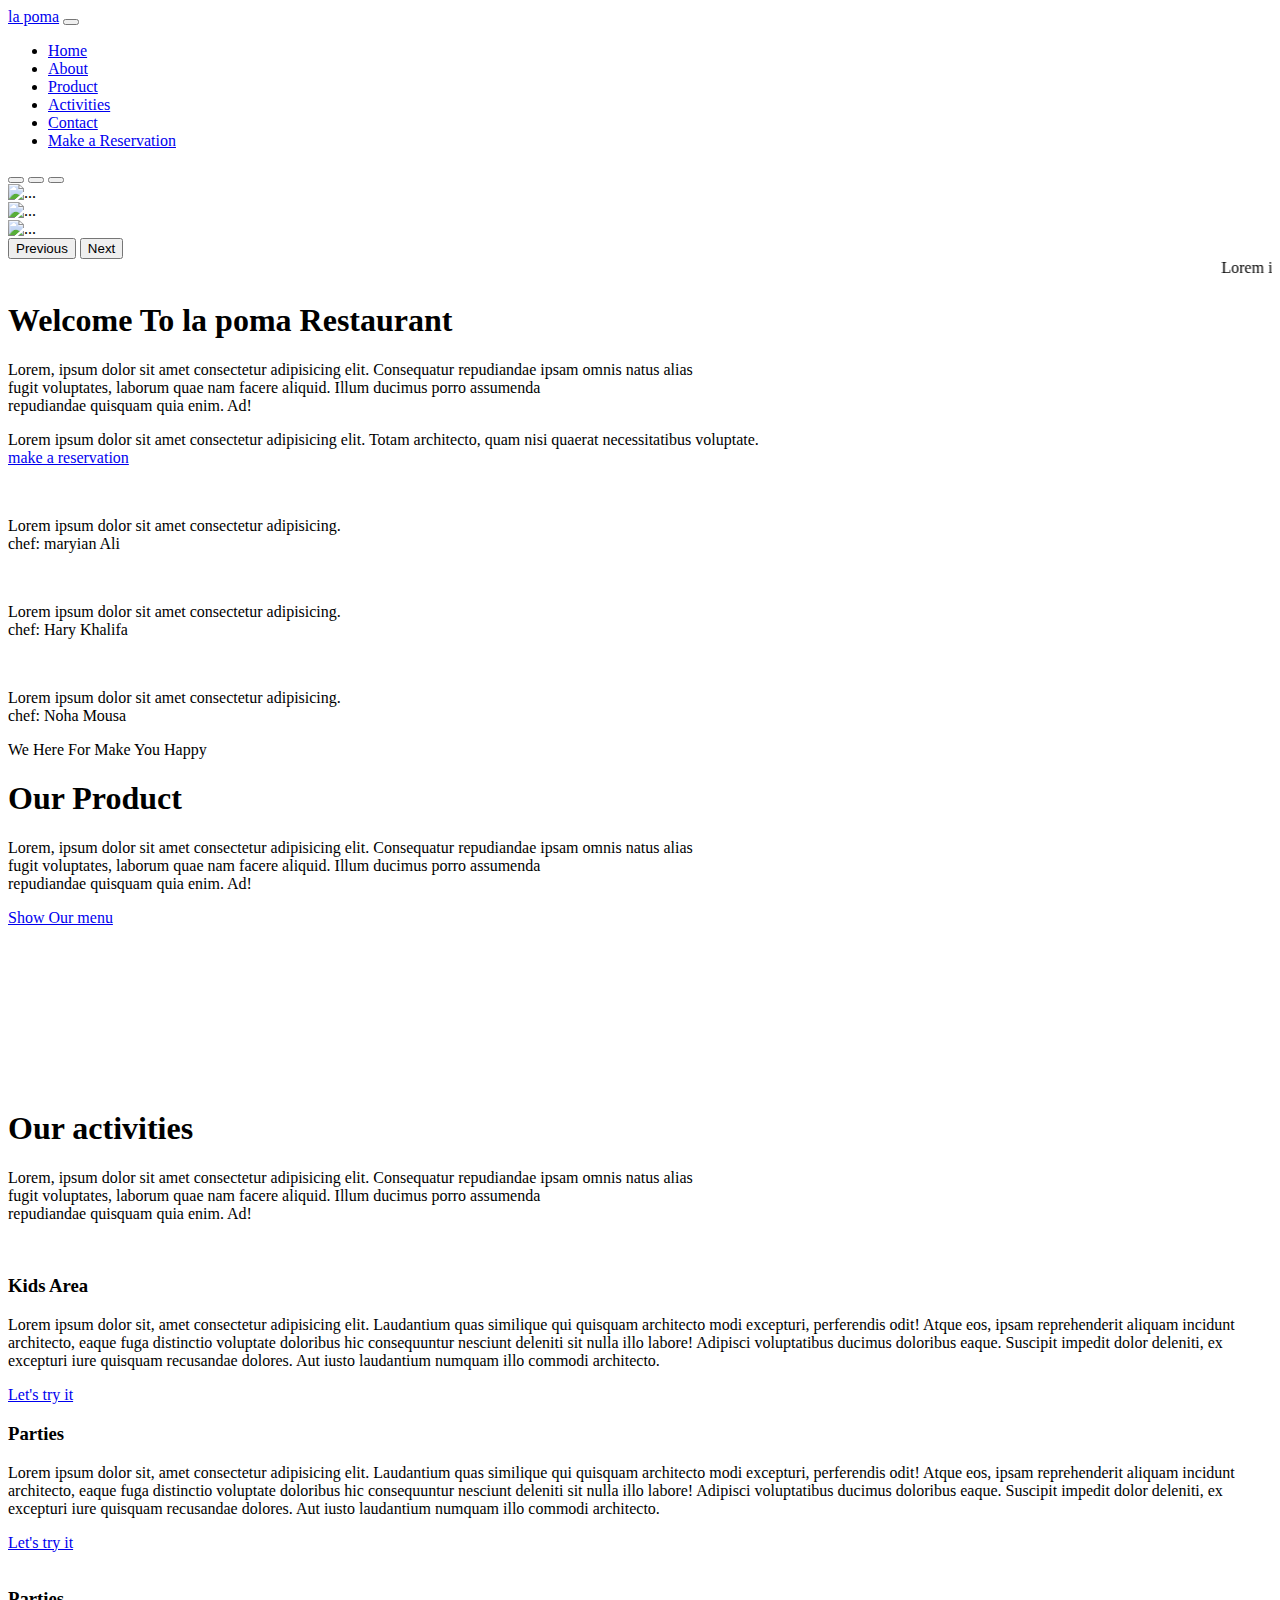
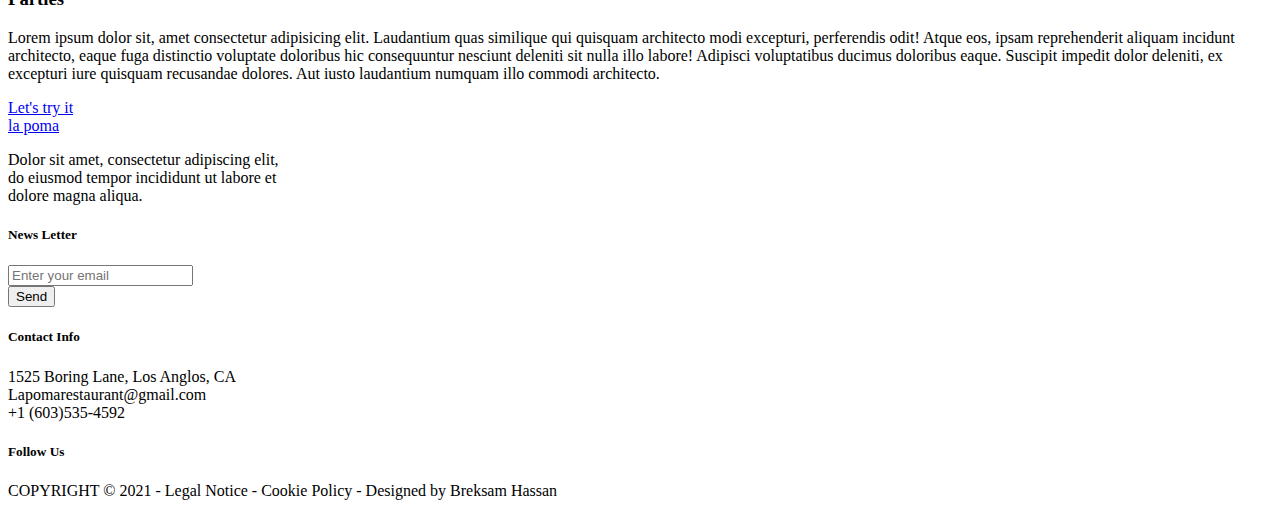
==== index.html @ 3e14a7bb "Add files via upload" ====
<!DOCTYPE html>
<html lang="en">
<head>
    <meta charset="UTF-8">
    <meta http-equiv="refresh" content="1th30">
    <meta http-equiv="X-UA-Compatible" content="IE=edge">
    <meta name="viewport" content="width=device-width, initial-scale=1.0">
    <link rel="stylesheet" href="css/bootstrap.min.css">
    <link rel="stylesheet" href="css/all.min.css">
    <link rel="stylesheet" href="css/animate.css">
    <link rel="stylesheet" href="css/style.css">
    <link rel="stylesheet" href="css/media.css">
    <title>Restaurant La Poma</title>
    <link rel="icon" type="image/x-icon" href="img/la poma.png">
</head>
<body>  
    <!-- start navbar -->
    <nav class="navbar navbar-expand-lg navbar-light bg-light">
        <div class="container">
        <!-- Brand and toggle get grouped for better mobile display -->
            <a class="navbar-brand" href="index.html">la poma</a>
            <button class="navbar-toggler" type="button" data-bs-toggle="collapse" data-bs-target="#navbarToggleExternalContent" aria-controls="navbarToggleExternalContent" aria-expanded="false" aria-label="Toggle navigation">
            <span class="navbar-toggler-icon"></span>
            </button>
             <!-- Collect the nav links, forms, and other content for toggling -->
            <div class="collapse navbar-collapse justify-content-end" id="navbarToggleExternalContent">
                <ul class="nav">
                    <li class="nav-item"><a class="nav-link active" aria-current="page" href="index.html">Home</a></li>
                    <li class="nav-item"><a class="nav-link" href="#about">About</a></li>
                    <li class="nav-item"><a class="nav-link" href="#product">Product</a></li>
                    <li class="nav-item"><a class="nav-link" href="#activities">Activities</a></li>
                    <li class="nav-item"><a class="nav-link" href="#contact">Contact</a></li>
                    <li><a class="btn" href="form.html">Make a Reservation</a></li>
                </ul>
            </div> <!-- /.navbar-collapse -->
        </div><!-- /.container -->
    </nav>
    <!-- end navbar  -->

    <!-- start Carousel -->
    <section id="carouselExampleIndicators" class="carousel slide" data-bs-ride="carousel">
        <div class="carousel-indicators">
          <button type="button" data-bs-target="#carouselExampleIndicators" data-bs-slide-to="0" class="active" aria-current="true" aria-label="Slide 1"></button>
          <button type="button" data-bs-target="#carouselExampleIndicators" data-bs-slide-to="1" aria-label="Slide 2"></button>
          <button type="button" data-bs-target="#carouselExampleIndicators" data-bs-slide-to="2" aria-label="Slide 3"></button>
        </div>
        <div class="carousel-inner">
          <div class="carousel-item active">
            <img src="img/res1.jpg" class="d-block w-100" alt="...">
          </div>
          <div class="carousel-item">
            <img src="img/pexels-vedanti-239975.jpg" class="d-block w-100" alt="...">
          </div>
          <div class="carousel-item">
            <img src="img/res3.jpg" class="d-block w-100" alt="...">
          </div>
        </div>
        <button class="carousel-control-prev" type="button" data-bs-target="#carouselExampleIndicators" data-bs-slide="prev">
          <span class="carousel-control-prev-icon" aria-hidden="true"></span>
          <span class="visually-hidden">Previous</span>
        </button>
        <button class="carousel-control-next" type="button" data-bs-target="#carouselExampleIndicators" data-bs-slide="next">
          <span class="carousel-control-next-icon" aria-hidden="true"></span>
          <span class="visually-hidden">Next</span>
        </button>
    </section>
    <!-- end Carousel -->

    <!-- start section news -->
    <section id="news">
        <div class="container">
            <div class="news-content wow  bounceInLeft">
                <marquee onmouseover="this.stop();" onmouseout="this.start();">Lorem ipsum dolor sit amet consectetur adipisicing elit. Earum reiciendis, maxime labore, eligendi numquam, sed voluptatibus quaerat sint error at veritatis dignissimos possimus! Quia iusto ipsa asperiores vero, vel eligendi.</marquee> 
            </div>
        </div>
    </section>
    <!-- end section news -->

    <!-- start about section -->
    <section id="about" class="equal">
        <div class="container">
            <div class="narrow text-center">
                <h1>Welcome To la poma Restaurant</h1>
                <p class="lead">Lorem, ipsum dolor sit amet consectetur adipisicing elit. Consequatur repudiandae ipsam omnis natus alias <br> fugit voluptates, laborum quae nam facere aliquid. Illum ducimus porro assumenda <br> repudiandae quisquam quia enim. Ad!</p>
            </div>
            <div class="row">
                <div class="col-lg-6 img wow bounceInLeft">
                    <p class="text-center">Lorem ipsum dolor sit amet consectetur adipisicing elit. Totam architecto, quam nisi quaerat necessitatibus voluptate. <br>
                    <a class="btn btn-dark" href="form.html">make a reservation</a></p>
                </div>
                <div class="col-lg-6">
                    <div class="row">
                    <div class="col-lg-6 wow fadeIn" data-wow-delay=".5s">
                        <img src="img/chef1.jpg" alt="">
                    </div>
                    <div class="col-lg-6  wow bounceInRight" data-wow-delay=".7s">
                        <p>Lorem ipsum dolor sit amet consectetur adipisicing.<br><span>chef: maryian Ali</span></p>
                    </div>
                    <div class="clearfix"></div>
                    <div class="col-lg-6 wow fadeIn" data-wow-delay=".7s">
                        <img src="img/chef2.jpg" alt="">
                    </div>
                    <div class="col-lg-6  wow bounceInRight" data-wow-delay="1s">
                        <p>Lorem ipsum dolor sit amet consectetur adipisicing.<br><span>chef: Hary Khalifa</span></p>
                    </div>
                    <div class="clearfix"></div>
                    <div class="col-lg-6 wow fadeIn" data-wow-delay="1s">
                        <img src="img/chef3.jpg" alt="">
                    </div>
                    <div class="col-lg-6  wow bounceInRight" data-wow-delay="1.2s">
                        <p>Lorem ipsum dolor sit amet consectetur adipisicing.<br><span>chef: Noha Mousa</span></p>
                    </div>
                </div>
            </div>
        </div>
            </div>
    </section>
    <!-- end about section -->

    <!-- Start note section -->         
    <section id="note">
        <div class="container">
            <p>We Here For Make You Happy</p>
        </div>
    </section>
    <!-- end note section -->         

    <!-- start product section -->
    <section id="product" class="equal">
        <div class="container">
            <div class="narrow text-center ">
                <h1>Our Product</h1>
                <p class="lead">Lorem, ipsum dolor sit amet consectetur adipisicing elit. Consequatur repudiandae ipsam omnis natus alias <br> fugit voluptates, laborum quae nam facere aliquid. Illum ducimus porro assumenda <br> repudiandae quisquam quia enim. Ad!</p>
                <a href="menu.html" class="btn">Show Our menu</a>
            </div>
            <div class="row wow slideInLeft">
                <div class="col-lg-4 col-md-4 col-xs-12">
                    <a href="menu.html#first">
                        <img onclick="" src="img/main.jpg" alt="" title="Main Dishes">
                    </a>
                </div>
                <div class="col-lg-4 col-md-4 col-xs-12">
                    <a href="menu.html#second">
                        <img src="img/steakk.jpg" alt="" title="Steak">  
                    </a>
                  </div>
                  <div class="col-lg-4 col-md-4 col-xs-12">
                    <a href="menu.html#third">
                        <img src="img/sea food.jpg" alt="" title="Sea Food">  
                    </a>
                  </div>
            </div>
            <div class="row wow slideInRight">
                <div class="col-lg-4 col-md-4 col-xs-12">
                    <a href="menu.html#fourth">
                        <img src="img/pizza.jpg" alt="" title="Pizza">  
                    </a>
                </div>
                <div class="col-lg-4 col-md-4 col-xs-12">
                    <a href="menu.html#fivth">
                        <img src="img/burger.jpg" alt="" title="Sandwiches">  
                    </a>
                  </div>
                  <div class="col-lg-4 col-md-4 col-xs-12">
                    <a href="menu.html#sixth">
                        <img src="img/salad.jpg" alt="" title="Fresh Salads">  
                    </a>
                  </div>
            </div>
            <div class="row wow slideInLeft">
                <div class="col-lg-4 col-md-4 col-xs-12">
                    <a href="menu.html#seventh">
                        <img src="img/sweet.jpg" alt="" title="Desserts">      
                    </a>
                </div>
                <div class="col-lg-4 col-md-4 col-xs-12">
                    <a href="menu.html#eighth">
                        <img src="img/coffee.jpg" alt="" title="Hot Drinks">  
                    </a>
                  </div>
                  <div class="col-lg-4 col-md-4 col-xs-12">
                      <a href="menu.html#ninth">
                         <img src="img/juice.jpg" alt="" title="Cold Drinks">  
                      </a>
                  </div>
            </div>
        </div>
    </section>
    <!-- end product section -->

    <!-- start activities section -->
    <section id="activities" class="equal">
        <div class="container">
            <div class="narrow text-center">
                <h1>Our activities</h1>
                <p class="lead">Lorem, ipsum dolor sit amet consectetur adipisicing elit. Consequatur repudiandae ipsam omnis natus alias <br> fugit voluptates, laborum quae nam facere aliquid. Illum ducimus porro assumenda <br> repudiandae quisquam quia enim. Ad!</p>
            </div>

            <div class="row">
                <div class="col-lg-6">
                    <img src="img/kids.jpg" alt="">
                </div>
                <div class="col-lg-6">
                    <h3>Kids Area</h3>
                    <p>Lorem ipsum dolor sit, amet consectetur adipisicing elit. Laudantium quas similique qui quisquam architecto modi excepturi, perferendis odit! Atque eos, ipsam reprehenderit aliquam incidunt architecto, eaque fuga distinctio voluptate doloribus hic consequuntur nesciunt deleniti sit nulla illo labore! Adipisci voluptatibus ducimus doloribus eaque. Suscipit impedit dolor deleniti, ex excepturi iure quisquam recusandae dolores. Aut iusto laudantium numquam illo commodi architecto.</p>
                    <a href="form.html" class="btn">Let's try it</a>
                </div>
            </div>

            <div class="row">
                <div class="col-lg-6 d-none d-lg-block">
                    <h3>Parties</h3>
                    <p>Lorem ipsum dolor sit, amet consectetur adipisicing elit. Laudantium quas similique qui quisquam architecto modi excepturi, perferendis odit! Atque eos, ipsam reprehenderit aliquam incidunt architecto, eaque fuga distinctio voluptate doloribus hic consequuntur nesciunt deleniti sit nulla illo labore! Adipisci voluptatibus ducimus doloribus eaque. Suscipit impedit dolor deleniti, ex excepturi iure quisquam recusandae dolores. Aut iusto laudantium numquam illo commodi architecto.</p>
                    <a href="form.html" class="btn">Let's try it</a>
                </div>
                <div class="col-lg-6">
                    <img src="img/party.jpg" alt="">
                </div>
                <div class="col-lg-6 d-lg-none d-block">
                    <h3>Parties</h3>
                    <p>Lorem ipsum dolor sit, amet consectetur adipisicing elit. Laudantium quas similique qui quisquam architecto modi excepturi, perferendis odit! Atque eos, ipsam reprehenderit aliquam incidunt architecto, eaque fuga distinctio voluptate doloribus hic consequuntur nesciunt deleniti sit nulla illo labore! Adipisci voluptatibus ducimus doloribus eaque. Suscipit impedit dolor deleniti, ex excepturi iure quisquam recusandae dolores. Aut iusto laudantium numquam illo commodi architecto.</p>
                    <a href="form.html" class="btn">Let's try it</a>
                </div>
            </div>
        </div>
    </section>
    <!-- end activities section  -->

    <!-- start footer section -->
    <footer id="contact">
        <div class="container">
            <div class="row">
                <div class="col-lg-4">
                <a class="navbar-brand sm" href="#carouselExampleIndicators">la poma</a>
                <p>Dolor sit amet, consectetur adipiscing elit,
                <br>do eiusmod tempor incididunt ut labore et 
                <br> dolore magna aliqua.</p>
                </div>

                <div class="col-lg-4 text-center">
                    <h5>News Letter</h4>
                    <input type="text" class="text" placeholder="Enter your email"> <br>
                    <input type="submit" class="btn submit" value="Send">
                </div>

                <div class="col-lg-4">
                    <h5>Contact Info</h5>
                        <i class="fas fa-map-marked-alt"></i><span> 1525 Boring Lane, Los Anglos, CA</span><br>
                        <i class="fas fa-envelope"></i><span> Lapomarestaurant@gmail.com</span><br>
                        <i class="fas fa-phone"></i><span> +1 (603)535-4592</span>
                        <div class="social">
                            <h5>Follow Us</h5>
                            <a href=""><i class="fab fa-facebook-square fa-2x"></i></a>
                            <a href=""><i class="fab fa-twitter-square fa-2x"></i></a>
                            <a href=""><i class="fab fa-instagram-square fa-2x"></i></a>
                            </div>
                </div>
            </div>
        </div>
        <div class="bg">
            <p>COPYRIGHT &copy; 2021 - Legal Notice - Cookie Policy - Designed by Breksam Hassan</p>
        </div>
    </footer>
    <!-- end footer  -->

    <!-- start scroll top  -->
    <div id="scroll-top">
        <i class="fas fa-arrow-up fa-2x"></i>
    </div>
    <!-- end scroll top -->

    <script src="js/jquery-3.5.1.min.js"></script>
    <script src="js/bootstrap.min.js"></script>
    <script src="js/wow.min.js"></script>
    <script>  
        new WOW().init();  
    </script>  
    <script src="js/all.min.js"></script>
    <script src="js/scripr.js"></script>
</body>
</html>
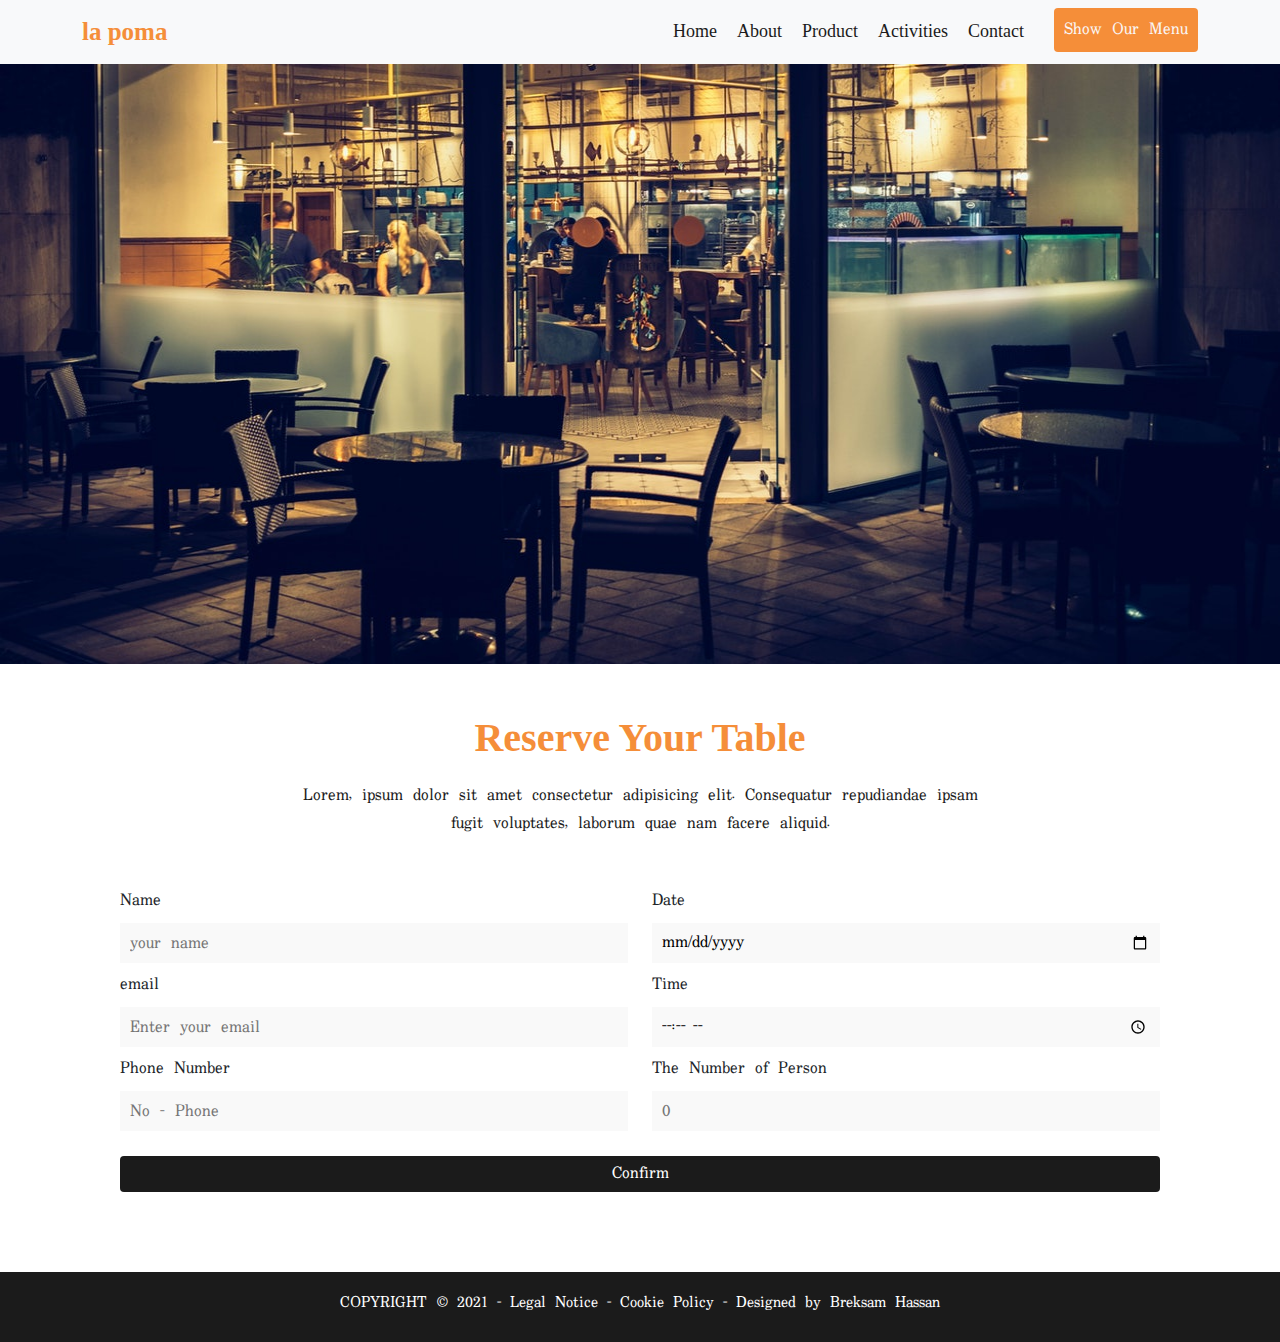
==== commit baf44121: "Update index.html" ====
--- a/index.html
+++ b/index.html
@@ -1,21 +1,22 @@
 <!DOCTYPE html>
 <html lang="en">
 <head>
-    <meta charset="UTF-8">
-    <meta http-equiv="refresh" content="1th30">
-    <meta http-equiv="X-UA-Compatible" content="IE=edge">
+   <meta charset="UTF-8">
+   <meta name="description" content="Best Restaurant">
+   <meta name="keywords" content="La Poma, Restaurant, food, drinks">
+   <meta name="author" content="Breksam Elsokkary">
     <meta name="viewport" content="width=device-width, initial-scale=1.0">
     <link rel="stylesheet" href="css/bootstrap.min.css">
     <link rel="stylesheet" href="css/all.min.css">
     <link rel="stylesheet" href="css/animate.css">
     <link rel="stylesheet" href="css/style.css">
     <link rel="stylesheet" href="css/media.css">
-    <title>Restaurant La Poma</title>
+    <title>Reservation</title>
     <link rel="icon" type="image/x-icon" href="img/la poma.png">
 </head>
-<body>  
-    <!-- start navbar -->
-    <nav class="navbar navbar-expand-lg navbar-light bg-light">
+<body>
+     <!-- start navbar -->
+     <nav class="navbar navbar-expand-lg navbar-light bg-light">
         <div class="container">
         <!-- Brand and toggle get grouped for better mobile display -->
             <a class="navbar-brand" href="index.html">la poma</a>
@@ -26,11 +27,11 @@
             <div class="collapse navbar-collapse justify-content-end" id="navbarToggleExternalContent">
                 <ul class="nav">
                     <li class="nav-item"><a class="nav-link active" aria-current="page" href="index.html">Home</a></li>
-                    <li class="nav-item"><a class="nav-link" href="#about">About</a></li>
-                    <li class="nav-item"><a class="nav-link" href="#product">Product</a></li>
-                    <li class="nav-item"><a class="nav-link" href="#activities">Activities</a></li>
-                    <li class="nav-item"><a class="nav-link" href="#contact">Contact</a></li>
-                    <li><a class="btn" href="form.html">Make a Reservation</a></li>
+                    <li class="nav-item"><a class="nav-link" href="index.html#about">About</a></li>
+                    <li class="nav-item"><a class="nav-link" href="index.html#product">Product</a></li>
+                    <li class="nav-item"><a class="nav-link" href="index.html#activities">Activities</a></li>
+                    <li class="nav-item"><a class="nav-link" href="index.html#contact">Contact</a></li>
+                    <li><a class="btn" href="menu.html">Show Our Menu</a></li>
                 </ul>
             </div> <!-- /.navbar-collapse -->
         </div><!-- /.container -->
@@ -39,235 +40,70 @@
 
     <!-- start Carousel -->
     <section id="carouselExampleIndicators" class="carousel slide" data-bs-ride="carousel">
-        <div class="carousel-indicators">
-          <button type="button" data-bs-target="#carouselExampleIndicators" data-bs-slide-to="0" class="active" aria-current="true" aria-label="Slide 1"></button>
-          <button type="button" data-bs-target="#carouselExampleIndicators" data-bs-slide-to="1" aria-label="Slide 2"></button>
-          <button type="button" data-bs-target="#carouselExampleIndicators" data-bs-slide-to="2" aria-label="Slide 3"></button>
-        </div>
+       
         <div class="carousel-inner">
           <div class="carousel-item active">
-            <img src="img/res1.jpg" class="d-block w-100" alt="...">
-          </div>
-          <div class="carousel-item">
-            <img src="img/pexels-vedanti-239975.jpg" class="d-block w-100" alt="...">
-          </div>
-          <div class="carousel-item">
-            <img src="img/res3.jpg" class="d-block w-100" alt="...">
+            <img src="img/pexels-igor-starkov-1237073.jpg" class="d-block w-100" alt="...">
           </div>
         </div>
-        <button class="carousel-control-prev" type="button" data-bs-target="#carouselExampleIndicators" data-bs-slide="prev">
-          <span class="carousel-control-prev-icon" aria-hidden="true"></span>
-          <span class="visually-hidden">Previous</span>
-        </button>
-        <button class="carousel-control-next" type="button" data-bs-target="#carouselExampleIndicators" data-bs-slide="next">
-          <span class="carousel-control-next-icon" aria-hidden="true"></span>
-          <span class="visually-hidden">Next</span>
-        </button>
+       
     </section>
     <!-- end Carousel -->
 
-    <!-- start section news -->
-    <section id="news">
+    <!-- start form reservation -->
+    <section id="reservation" class="equal">
         <div class="container">
-            <div class="news-content wow  bounceInLeft">
-                <marquee onmouseover="this.stop();" onmouseout="this.start();">Lorem ipsum dolor sit amet consectetur adipisicing elit. Earum reiciendis, maxime labore, eligendi numquam, sed voluptatibus quaerat sint error at veritatis dignissimos possimus! Quia iusto ipsa asperiores vero, vel eligendi.</marquee> 
+            <div class="narrow text-center">
+                <h1>Reserve Your Table</h1>
+                <p class="lead">Lorem, ipsum dolor sit amet consectetur adipisicing elit. Consequatur repudiandae ipsam<br> fugit voluptates, laborum quae nam facere aliquid.</p>
             </div>
+                <form action="">
+                    <div class="row">
+                <div class="col-lg-6 col-lg-6">
+                    <div>
+                        <label>Name</label>
+                        <input type="text" placeholder="your name">
+                    </div>
+                    <div>
+                        <label>email</label>
+                        <input type="email" placeholder="Enter your email">
+                    </div>
+                    <div>
+                        <label>Phone Number</label>
+                        <input type="text" placeholder="No - Phone">
+                    </div>
+                </div>
+                <div class="col-lg-6">
+                    <div>
+                        <label>Date</label>         
+                        <input type="date">
+                    </div>
+                    <div>
+                        <label>Time</label>         
+                        <input type="time">
+                    </div>
+                    <div>
+                        <label>The Number of Person</label>
+                        <input type="number" placeholder="0">   
+                    </div>
+                </div></div>
+                <div class="row">
+                    <div>
+                        <a class="btn" href="">Confirm</a>
+                     </div>
+                </div>
+            </form>
         </div>
     </section>
-    <!-- end section news -->
+    <!-- end form reservation -->
 
-    <!-- start about section -->
-    <section id="about" class="equal">
-        <div class="container">
-            <div class="narrow text-center">
-                <h1>Welcome To la poma Restaurant</h1>
-                <p class="lead">Lorem, ipsum dolor sit amet consectetur adipisicing elit. Consequatur repudiandae ipsam omnis natus alias <br> fugit voluptates, laborum quae nam facere aliquid. Illum ducimus porro assumenda <br> repudiandae quisquam quia enim. Ad!</p>
-            </div>
-            <div class="row">
-                <div class="col-lg-6 img wow bounceInLeft">
-                    <p class="text-center">Lorem ipsum dolor sit amet consectetur adipisicing elit. Totam architecto, quam nisi quaerat necessitatibus voluptate. <br>
-                    <a class="btn btn-dark" href="form.html">make a reservation</a></p>
-                </div>
-                <div class="col-lg-6">
-                    <div class="row">
-                    <div class="col-lg-6 wow fadeIn" data-wow-delay=".5s">
-                        <img src="img/chef1.jpg" alt="">
-                    </div>
-                    <div class="col-lg-6  wow bounceInRight" data-wow-delay=".7s">
-                        <p>Lorem ipsum dolor sit amet consectetur adipisicing.<br><span>chef: maryian Ali</span></p>
-                    </div>
-                    <div class="clearfix"></div>
-                    <div class="col-lg-6 wow fadeIn" data-wow-delay=".7s">
-                        <img src="img/chef2.jpg" alt="">
-                    </div>
-                    <div class="col-lg-6  wow bounceInRight" data-wow-delay="1s">
-                        <p>Lorem ipsum dolor sit amet consectetur adipisicing.<br><span>chef: Hary Khalifa</span></p>
-                    </div>
-                    <div class="clearfix"></div>
-                    <div class="col-lg-6 wow fadeIn" data-wow-delay="1s">
-                        <img src="img/chef3.jpg" alt="">
-                    </div>
-                    <div class="col-lg-6  wow bounceInRight" data-wow-delay="1.2s">
-                        <p>Lorem ipsum dolor sit amet consectetur adipisicing.<br><span>chef: Noha Mousa</span></p>
-                    </div>
-                </div>
-            </div>
-        </div>
-            </div>
-    </section>
-    <!-- end about section -->
-
-    <!-- Start note section -->         
-    <section id="note">
-        <div class="container">
-            <p>We Here For Make You Happy</p>
-        </div>
-    </section>
-    <!-- end note section -->         
-
-    <!-- start product section -->
-    <section id="product" class="equal">
-        <div class="container">
-            <div class="narrow text-center ">
-                <h1>Our Product</h1>
-                <p class="lead">Lorem, ipsum dolor sit amet consectetur adipisicing elit. Consequatur repudiandae ipsam omnis natus alias <br> fugit voluptates, laborum quae nam facere aliquid. Illum ducimus porro assumenda <br> repudiandae quisquam quia enim. Ad!</p>
-                <a href="menu.html" class="btn">Show Our menu</a>
-            </div>
-            <div class="row wow slideInLeft">
-                <div class="col-lg-4 col-md-4 col-xs-12">
-                    <a href="menu.html#first">
-                        <img onclick="" src="img/main.jpg" alt="" title="Main Dishes">
-                    </a>
-                </div>
-                <div class="col-lg-4 col-md-4 col-xs-12">
-                    <a href="menu.html#second">
-                        <img src="img/steakk.jpg" alt="" title="Steak">  
-                    </a>
-                  </div>
-                  <div class="col-lg-4 col-md-4 col-xs-12">
-                    <a href="menu.html#third">
-                        <img src="img/sea food.jpg" alt="" title="Sea Food">  
-                    </a>
-                  </div>
-            </div>
-            <div class="row wow slideInRight">
-                <div class="col-lg-4 col-md-4 col-xs-12">
-                    <a href="menu.html#fourth">
-                        <img src="img/pizza.jpg" alt="" title="Pizza">  
-                    </a>
-                </div>
-                <div class="col-lg-4 col-md-4 col-xs-12">
-                    <a href="menu.html#fivth">
-                        <img src="img/burger.jpg" alt="" title="Sandwiches">  
-                    </a>
-                  </div>
-                  <div class="col-lg-4 col-md-4 col-xs-12">
-                    <a href="menu.html#sixth">
-                        <img src="img/salad.jpg" alt="" title="Fresh Salads">  
-                    </a>
-                  </div>
-            </div>
-            <div class="row wow slideInLeft">
-                <div class="col-lg-4 col-md-4 col-xs-12">
-                    <a href="menu.html#seventh">
-                        <img src="img/sweet.jpg" alt="" title="Desserts">      
-                    </a>
-                </div>
-                <div class="col-lg-4 col-md-4 col-xs-12">
-                    <a href="menu.html#eighth">
-                        <img src="img/coffee.jpg" alt="" title="Hot Drinks">  
-                    </a>
-                  </div>
-                  <div class="col-lg-4 col-md-4 col-xs-12">
-                      <a href="menu.html#ninth">
-                         <img src="img/juice.jpg" alt="" title="Cold Drinks">  
-                      </a>
-                  </div>
-            </div>
-        </div>
-    </section>
-    <!-- end product section -->
-
-    <!-- start activities section -->
-    <section id="activities" class="equal">
-        <div class="container">
-            <div class="narrow text-center">
-                <h1>Our activities</h1>
-                <p class="lead">Lorem, ipsum dolor sit amet consectetur adipisicing elit. Consequatur repudiandae ipsam omnis natus alias <br> fugit voluptates, laborum quae nam facere aliquid. Illum ducimus porro assumenda <br> repudiandae quisquam quia enim. Ad!</p>
-            </div>
-
-            <div class="row">
-                <div class="col-lg-6">
-                    <img src="img/kids.jpg" alt="">
-                </div>
-                <div class="col-lg-6">
-                    <h3>Kids Area</h3>
-                    <p>Lorem ipsum dolor sit, amet consectetur adipisicing elit. Laudantium quas similique qui quisquam architecto modi excepturi, perferendis odit! Atque eos, ipsam reprehenderit aliquam incidunt architecto, eaque fuga distinctio voluptate doloribus hic consequuntur nesciunt deleniti sit nulla illo labore! Adipisci voluptatibus ducimus doloribus eaque. Suscipit impedit dolor deleniti, ex excepturi iure quisquam recusandae dolores. Aut iusto laudantium numquam illo commodi architecto.</p>
-                    <a href="form.html" class="btn">Let's try it</a>
-                </div>
-            </div>
-
-            <div class="row">
-                <div class="col-lg-6 d-none d-lg-block">
-                    <h3>Parties</h3>
-                    <p>Lorem ipsum dolor sit, amet consectetur adipisicing elit. Laudantium quas similique qui quisquam architecto modi excepturi, perferendis odit! Atque eos, ipsam reprehenderit aliquam incidunt architecto, eaque fuga distinctio voluptate doloribus hic consequuntur nesciunt deleniti sit nulla illo labore! Adipisci voluptatibus ducimus doloribus eaque. Suscipit impedit dolor deleniti, ex excepturi iure quisquam recusandae dolores. Aut iusto laudantium numquam illo commodi architecto.</p>
-                    <a href="form.html" class="btn">Let's try it</a>
-                </div>
-                <div class="col-lg-6">
-                    <img src="img/party.jpg" alt="">
-                </div>
-                <div class="col-lg-6 d-lg-none d-block">
-                    <h3>Parties</h3>
-                    <p>Lorem ipsum dolor sit, amet consectetur adipisicing elit. Laudantium quas similique qui quisquam architecto modi excepturi, perferendis odit! Atque eos, ipsam reprehenderit aliquam incidunt architecto, eaque fuga distinctio voluptate doloribus hic consequuntur nesciunt deleniti sit nulla illo labore! Adipisci voluptatibus ducimus doloribus eaque. Suscipit impedit dolor deleniti, ex excepturi iure quisquam recusandae dolores. Aut iusto laudantium numquam illo commodi architecto.</p>
-                    <a href="form.html" class="btn">Let's try it</a>
-                </div>
-            </div>
-        </div>
-    </section>
-    <!-- end activities section  -->
-
-    <!-- start footer section -->
-    <footer id="contact">
-        <div class="container">
-            <div class="row">
-                <div class="col-lg-4">
-                <a class="navbar-brand sm" href="#carouselExampleIndicators">la poma</a>
-                <p>Dolor sit amet, consectetur adipiscing elit,
-                <br>do eiusmod tempor incididunt ut labore et 
-                <br> dolore magna aliqua.</p>
-                </div>
-
-                <div class="col-lg-4 text-center">
-                    <h5>News Letter</h4>
-                    <input type="text" class="text" placeholder="Enter your email"> <br>
-                    <input type="submit" class="btn submit" value="Send">
-                </div>
-
-                <div class="col-lg-4">
-                    <h5>Contact Info</h5>
-                        <i class="fas fa-map-marked-alt"></i><span> 1525 Boring Lane, Los Anglos, CA</span><br>
-                        <i class="fas fa-envelope"></i><span> Lapomarestaurant@gmail.com</span><br>
-                        <i class="fas fa-phone"></i><span> +1 (603)535-4592</span>
-                        <div class="social">
-                            <h5>Follow Us</h5>
-                            <a href=""><i class="fab fa-facebook-square fa-2x"></i></a>
-                            <a href=""><i class="fab fa-twitter-square fa-2x"></i></a>
-                            <a href=""><i class="fab fa-instagram-square fa-2x"></i></a>
-                            </div>
-                </div>
-            </div>
-        </div>
+    <!-- start footer -->
+    <footer>
         <div class="bg">
             <p>COPYRIGHT &copy; 2021 - Legal Notice - Cookie Policy - Designed by Breksam Hassan</p>
         </div>
     </footer>
-    <!-- end footer  -->
-
-    <!-- start scroll top  -->
-    <div id="scroll-top">
-        <i class="fas fa-arrow-up fa-2x"></i>
-    </div>
-    <!-- end scroll top -->
+    <!-- endfooter -->
 
     <script src="js/jquery-3.5.1.min.js"></script>
     <script src="js/bootstrap.min.js"></script>
@@ -277,5 +113,6 @@
     </script>  
     <script src="js/all.min.js"></script>
     <script src="js/scripr.js"></script>
+
 </body>
-</html>+</html>
--- a/css/all.min.css
+++ b/css/all.min.css
@@ -0,0 +1,5 @@
+/*!
+ * Font Awesome Free 5.15.3 by @fontawesome - https://fontawesome.com
+ * License - https://fontawesome.com/license/free (Icons: CC BY 4.0, Fonts: SIL OFL 1.1, Code: MIT License)
+ */
+.fa,.fab,.fad,.fal,.far,.fas{-moz-osx-font-smoothing:grayscale;-webkit-font-smoothing:antialiased;display:inline-block;font-style:normal;font-variant:normal;text-rendering:auto;line-height:1}.fa-lg{font-size:1.33333em;line-height:.75em;vertical-align:-.0667em}.fa-xs{font-size:.75em}.fa-sm{font-size:.875em}.fa-1x{font-size:1em}.fa-2x{font-size:2em}.fa-3x{font-size:3em}.fa-4x{font-size:4em}.fa-5x{font-size:5em}.fa-6x{font-size:6em}.fa-7x{font-size:7em}.fa-8x{font-size:8em}.fa-9x{font-size:9em}.fa-10x{font-size:10em}.fa-fw{text-align:center;width:1.25em}.fa-ul{list-style-type:none;margin-left:2.5em;padding-left:0}.fa-ul>li{position:relative}.fa-li{left:-2em;position:absolute;text-align:center;width:2em;line-height:inherit}.fa-border{border:.08em solid #eee;border-radius:.1em;padding:.2em .25em .15em}.fa-pull-left{float:left}.fa-pull-right{float:right}.fa.fa-pull-left,.fab.fa-pull-left,.fal.fa-pull-left,.far.fa-pull-left,.fas.fa-pull-left{margin-right:.3em}.fa.fa-pull-right,.fab.fa-pull-right,.fal.fa-pull-right,.far.fa-pull-right,.fas.fa-pull-right{margin-left:.3em}.fa-spin{-webkit-animation:fa-spin 2s linear infinite;animation:fa-spin 2s linear infinite}.fa-pulse{-webkit-animation:fa-spin 1s steps(8) infinite;animation:fa-spin 1s steps(8) infinite}@-webkit-keyframes fa-spin{0%{-webkit-transform:rotate(0deg);transform:rotate(0deg)}to{-webkit-transform:rotate(1turn);transform:rotate(1turn)}}@keyframes fa-spin{0%{-webkit-transform:rotate(0deg);transform:rotate(0deg)}to{-webkit-transform:rotate(1turn);transform:rotate(1turn)}}.fa-rotate-90{-ms-filter:"progid:DXImageTransform.Microsoft.BasicImage(rotation=1)";-webkit-transform:rotate(90deg);transform:rotate(90deg)}.fa-rotate-180{-ms-filter:"progid:DXImageTransform.Microsoft.BasicImage(rotation=2)";-webkit-transform:rotate(180deg);transform:rotate(180deg)}.fa-rotate-270{-ms-filter:"progid:DXImageTransform.Microsoft.BasicImage(rotation=3)";-webkit-transform:rotate(270deg);transform:rotate(270deg)}.fa-flip-horizontal{-ms-filter:"progid:DXImageTransform.Microsoft.BasicImage(rotation=0, mirror=1)";-webkit-transform:scaleX(-1);transform:scaleX(-1)}.fa-flip-vertical{-webkit-transform:scaleY(-1);transform:scaleY(-1)}.fa-flip-both,.fa-flip-horizontal.fa-flip-vertical,.fa-flip-vertical{-ms-filter:"progid:DXImageTransform.Microsoft.BasicImage(rotation=2, mirror=1)"}.fa-flip-both,.fa-flip-horizontal.fa-flip-vertical{-webkit-transform:scale(-1);transform:scale(-1)}:root .fa-flip-both,:root .fa-flip-horizontal,:root .fa-flip-vertical,:root .fa-rotate-90,:root .fa-rotate-180,:root .fa-rotate-270{-webkit-filter:none;filter:none}.fa-stack{display:inline-block;height:2em;line-height:2em;position:relative;vertical-align:middle;width:2.5em}.fa-stack-1x,.fa-stack-2x{left:0;position:absolute;text-align:center;width:100%}.fa-stack-1x{line-height:inherit}.fa-stack-2x{font-size:2em}.fa-inverse{color:#fff}.fa-500px:before{content:"\f26e"}.fa-accessible-icon:before{content:"\f368"}.fa-accusoft:before{content:"\f369"}.fa-acquisitions-incorporated:before{content:"\f6af"}.fa-ad:before{content:"\f641"}.fa-address-book:before{content:"\f2b9"}.fa-address-card:before{content:"\f2bb"}.fa-adjust:before{content:"\f042"}.fa-adn:before{content:"\f170"}.fa-adversal:before{content:"\f36a"}.fa-affiliatetheme:before{content:"\f36b"}.fa-air-freshener:before{content:"\f5d0"}.fa-airbnb:before{content:"\f834"}.fa-algolia:before{content:"\f36c"}.fa-align-center:before{content:"\f037"}.fa-align-justify:before{content:"\f039"}.fa-align-left:before{content:"\f036"}.fa-align-right:before{content:"\f038"}.fa-alipay:before{content:"\f642"}.fa-allergies:before{content:"\f461"}.fa-amazon:before{content:"\f270"}.fa-amazon-pay:before{content:"\f42c"}.fa-ambulance:before{content:"\f0f9"}.fa-american-sign-language-interpreting:before{content:"\f2a3"}.fa-amilia:before{content:"\f36d"}.fa-anchor:before{content:"\f13d"}.fa-android:before{content:"\f17b"}.fa-angellist:before{content:"\f209"}.fa-angle-double-down:before{content:"\f103"}.fa-angle-double-left:before{content:"\f100"}.fa-angle-double-right:before{content:"\f101"}.fa-angle-double-up:before{content:"\f102"}.fa-angle-down:before{content:"\f107"}.fa-angle-left:before{content:"\f104"}.fa-angle-right:before{content:"\f105"}.fa-angle-up:before{content:"\f106"}.fa-angry:before{content:"\f556"}.fa-angrycreative:before{content:"\f36e"}.fa-angular:before{content:"\f420"}.fa-ankh:before{content:"\f644"}.fa-app-store:before{content:"\f36f"}.fa-app-store-ios:before{content:"\f370"}.fa-apper:before{content:"\f371"}.fa-apple:before{content:"\f179"}.fa-apple-alt:before{content:"\f5d1"}.fa-apple-pay:before{content:"\f415"}.fa-archive:before{content:"\f187"}.fa-archway:before{content:"\f557"}.fa-arrow-alt-circle-down:before{content:"\f358"}.fa-arrow-alt-circle-left:before{content:"\f359"}.fa-arrow-alt-circle-right:before{content:"\f35a"}.fa-arrow-alt-circle-up:before{content:"\f35b"}.fa-arrow-circle-down:before{content:"\f0ab"}.fa-arrow-circle-left:before{content:"\f0a8"}.fa-arrow-circle-right:before{content:"\f0a9"}.fa-arrow-circle-up:before{content:"\f0aa"}.fa-arrow-down:before{content:"\f063"}.fa-arrow-left:before{content:"\f060"}.fa-arrow-right:before{content:"\f061"}.fa-arrow-up:before{content:"\f062"}.fa-arrows-alt:before{content:"\f0b2"}.fa-arrows-alt-h:before{content:"\f337"}.fa-arrows-alt-v:before{content:"\f338"}.fa-artstation:before{content:"\f77a"}.fa-assistive-listening-systems:before{content:"\f2a2"}.fa-asterisk:before{content:"\f069"}.fa-asymmetrik:before{content:"\f372"}.fa-at:before{content:"\f1fa"}.fa-atlas:before{content:"\f558"}.fa-atlassian:before{content:"\f77b"}.fa-atom:before{content:"\f5d2"}.fa-audible:before{content:"\f373"}.fa-audio-description:before{content:"\f29e"}.fa-autoprefixer:before{content:"\f41c"}.fa-avianex:before{content:"\f374"}.fa-aviato:before{content:"\f421"}.fa-award:before{content:"\f559"}.fa-aws:before{content:"\f375"}.fa-baby:before{content:"\f77c"}.fa-baby-carriage:before{content:"\f77d"}.fa-backspace:before{content:"\f55a"}.fa-backward:before{content:"\f04a"}.fa-bacon:before{content:"\f7e5"}.fa-bacteria:before{content:"\e059"}.fa-bacterium:before{content:"\e05a"}.fa-bahai:before{content:"\f666"}.fa-balance-scale:before{content:"\f24e"}.fa-balance-scale-left:before{content:"\f515"}.fa-balance-scale-right:before{content:"\f516"}.fa-ban:before{content:"\f05e"}.fa-band-aid:before{content:"\f462"}.fa-bandcamp:before{content:"\f2d5"}.fa-barcode:before{content:"\f02a"}.fa-bars:before{content:"\f0c9"}.fa-baseball-ball:before{content:"\f433"}.fa-basketball-ball:before{content:"\f434"}.fa-bath:before{content:"\f2cd"}.fa-battery-empty:before{content:"\f244"}.fa-battery-full:before{content:"\f240"}.fa-battery-half:before{content:"\f242"}.fa-battery-quarter:before{content:"\f243"}.fa-battery-three-quarters:before{content:"\f241"}.fa-battle-net:before{content:"\f835"}.fa-bed:before{content:"\f236"}.fa-beer:before{content:"\f0fc"}.fa-behance:before{content:"\f1b4"}.fa-behance-square:before{content:"\f1b5"}.fa-bell:before{content:"\f0f3"}.fa-bell-slash:before{content:"\f1f6"}.fa-bezier-curve:before{content:"\f55b"}.fa-bible:before{content:"\f647"}.fa-bicycle:before{content:"\f206"}.fa-biking:before{content:"\f84a"}.fa-bimobject:before{content:"\f378"}.fa-binoculars:before{content:"\f1e5"}.fa-biohazard:before{content:"\f780"}.fa-birthday-cake:before{content:"\f1fd"}.fa-bitbucket:before{content:"\f171"}.fa-bitcoin:before{content:"\f379"}.fa-bity:before{content:"\f37a"}.fa-black-tie:before{content:"\f27e"}.fa-blackberry:before{content:"\f37b"}.fa-blender:before{content:"\f517"}.fa-blender-phone:before{content:"\f6b6"}.fa-blind:before{content:"\f29d"}.fa-blog:before{content:"\f781"}.fa-blogger:before{content:"\f37c"}.fa-blogger-b:before{content:"\f37d"}.fa-bluetooth:before{content:"\f293"}.fa-bluetooth-b:before{content:"\f294"}.fa-bold:before{content:"\f032"}.fa-bolt:before{content:"\f0e7"}.fa-bomb:before{content:"\f1e2"}.fa-bone:before{content:"\f5d7"}.fa-bong:before{content:"\f55c"}.fa-book:before{content:"\f02d"}.fa-book-dead:before{content:"\f6b7"}.fa-book-medical:before{content:"\f7e6"}.fa-book-open:before{content:"\f518"}.fa-book-reader:before{content:"\f5da"}.fa-bookmark:before{content:"\f02e"}.fa-bootstrap:before{content:"\f836"}.fa-border-all:before{content:"\f84c"}.fa-border-none:before{content:"\f850"}.fa-border-style:before{content:"\f853"}.fa-bowling-ball:before{content:"\f436"}.fa-box:before{content:"\f466"}.fa-box-open:before{content:"\f49e"}.fa-box-tissue:before{content:"\e05b"}.fa-boxes:before{content:"\f468"}.fa-braille:before{content:"\f2a1"}.fa-brain:before{content:"\f5dc"}.fa-bread-slice:before{content:"\f7ec"}.fa-briefcase:before{content:"\f0b1"}.fa-briefcase-medical:before{content:"\f469"}.fa-broadcast-tower:before{content:"\f519"}.fa-broom:before{content:"\f51a"}.fa-brush:before{content:"\f55d"}.fa-btc:before{content:"\f15a"}.fa-buffer:before{content:"\f837"}.fa-bug:before{content:"\f188"}.fa-building:before{content:"\f1ad"}.fa-bullhorn:before{content:"\f0a1"}.fa-bullseye:before{content:"\f140"}.fa-burn:before{content:"\f46a"}.fa-buromobelexperte:before{content:"\f37f"}.fa-bus:before{content:"\f207"}.fa-bus-alt:before{content:"\f55e"}.fa-business-time:before{content:"\f64a"}.fa-buy-n-large:before{content:"\f8a6"}.fa-buysellads:before{content:"\f20d"}.fa-calculator:before{content:"\f1ec"}.fa-calendar:before{content:"\f133"}.fa-calendar-alt:before{content:"\f073"}.fa-calendar-check:before{content:"\f274"}.fa-calendar-day:before{content:"\f783"}.fa-calendar-minus:before{content:"\f272"}.fa-calendar-plus:before{content:"\f271"}.fa-calendar-times:before{content:"\f273"}.fa-calendar-week:before{content:"\f784"}.fa-camera:before{content:"\f030"}.fa-camera-retro:before{content:"\f083"}.fa-campground:before{content:"\f6bb"}.fa-canadian-maple-leaf:before{content:"\f785"}.fa-candy-cane:before{content:"\f786"}.fa-cannabis:before{content:"\f55f"}.fa-capsules:before{content:"\f46b"}.fa-car:before{content:"\f1b9"}.fa-car-alt:before{content:"\f5de"}.fa-car-battery:before{content:"\f5df"}.fa-car-crash:before{content:"\f5e1"}.fa-car-side:before{content:"\f5e4"}.fa-caravan:before{content:"\f8ff"}.fa-caret-down:before{content:"\f0d7"}.fa-caret-left:before{content:"\f0d9"}.fa-caret-right:before{content:"\f0da"}.fa-caret-square-down:before{content:"\f150"}.fa-caret-square-left:before{content:"\f191"}.fa-caret-square-right:before{content:"\f152"}.fa-caret-square-up:before{content:"\f151"}.fa-caret-up:before{content:"\f0d8"}.fa-carrot:before{content:"\f787"}.fa-cart-arrow-down:before{content:"\f218"}.fa-cart-plus:before{content:"\f217"}.fa-cash-register:before{content:"\f788"}.fa-cat:before{content:"\f6be"}.fa-cc-amazon-pay:before{content:"\f42d"}.fa-cc-amex:before{content:"\f1f3"}.fa-cc-apple-pay:before{content:"\f416"}.fa-cc-diners-club:before{content:"\f24c"}.fa-cc-discover:before{content:"\f1f2"}.fa-cc-jcb:before{content:"\f24b"}.fa-cc-mastercard:before{content:"\f1f1"}.fa-cc-paypal:before{content:"\f1f4"}.fa-cc-stripe:before{content:"\f1f5"}.fa-cc-visa:before{content:"\f1f0"}.fa-centercode:before{content:"\f380"}.fa-centos:before{content:"\f789"}.fa-certificate:before{content:"\f0a3"}.fa-chair:before{content:"\f6c0"}.fa-chalkboard:before{content:"\f51b"}.fa-chalkboard-teacher:before{content:"\f51c"}.fa-charging-station:before{content:"\f5e7"}.fa-chart-area:before{content:"\f1fe"}.fa-chart-bar:before{content:"\f080"}.fa-chart-line:before{content:"\f201"}.fa-chart-pie:before{content:"\f200"}.fa-check:before{content:"\f00c"}.fa-check-circle:before{content:"\f058"}.fa-check-double:before{content:"\f560"}.fa-check-square:before{content:"\f14a"}.fa-cheese:before{content:"\f7ef"}.fa-chess:before{content:"\f439"}.fa-chess-bishop:before{content:"\f43a"}.fa-chess-board:before{content:"\f43c"}.fa-chess-king:before{content:"\f43f"}.fa-chess-knight:before{content:"\f441"}.fa-chess-pawn:before{content:"\f443"}.fa-chess-queen:before{content:"\f445"}.fa-chess-rook:before{content:"\f447"}.fa-chevron-circle-down:before{content:"\f13a"}.fa-chevron-circle-left:before{content:"\f137"}.fa-chevron-circle-right:before{content:"\f138"}.fa-chevron-circle-up:before{content:"\f139"}.fa-chevron-down:before{content:"\f078"}.fa-chevron-left:before{content:"\f053"}.fa-chevron-right:before{content:"\f054"}.fa-chevron-up:before{content:"\f077"}.fa-child:before{content:"\f1ae"}.fa-chrome:before{content:"\f268"}.fa-chromecast:before{content:"\f838"}.fa-church:before{content:"\f51d"}.fa-circle:before{content:"\f111"}.fa-circle-notch:before{content:"\f1ce"}.fa-city:before{content:"\f64f"}.fa-clinic-medical:before{content:"\f7f2"}.fa-clipboard:before{content:"\f328"}.fa-clipboard-check:before{content:"\f46c"}.fa-clipboard-list:before{content:"\f46d"}.fa-clock:before{content:"\f017"}.fa-clone:before{content:"\f24d"}.fa-closed-captioning:before{content:"\f20a"}.fa-cloud:before{content:"\f0c2"}.fa-cloud-download-alt:before{content:"\f381"}.fa-cloud-meatball:before{content:"\f73b"}.fa-cloud-moon:before{content:"\f6c3"}.fa-cloud-moon-rain:before{content:"\f73c"}.fa-cloud-rain:before{content:"\f73d"}.fa-cloud-showers-heavy:before{content:"\f740"}.fa-cloud-sun:before{content:"\f6c4"}.fa-cloud-sun-rain:before{content:"\f743"}.fa-cloud-upload-alt:before{content:"\f382"}.fa-cloudflare:before{content:"\e07d"}.fa-cloudscale:before{content:"\f383"}.fa-cloudsmith:before{content:"\f384"}.fa-cloudversify:before{content:"\f385"}.fa-cocktail:before{content:"\f561"}.fa-code:before{content:"\f121"}.fa-code-branch:before{content:"\f126"}.fa-codepen:before{content:"\f1cb"}.fa-codiepie:before{content:"\f284"}.fa-coffee:before{content:"\f0f4"}.fa-cog:before{content:"\f013"}.fa-cogs:before{content:"\f085"}.fa-coins:before{content:"\f51e"}.fa-columns:before{content:"\f0db"}.fa-comment:before{content:"\f075"}.fa-comment-alt:before{content:"\f27a"}.fa-comment-dollar:before{content:"\f651"}.fa-comment-dots:before{content:"\f4ad"}.fa-comment-medical:before{content:"\f7f5"}.fa-comment-slash:before{content:"\f4b3"}.fa-comments:before{content:"\f086"}.fa-comments-dollar:before{content:"\f653"}.fa-compact-disc:before{content:"\f51f"}.fa-compass:before{content:"\f14e"}.fa-compress:before{content:"\f066"}.fa-compress-alt:before{content:"\f422"}.fa-compress-arrows-alt:before{content:"\f78c"}.fa-concierge-bell:before{content:"\f562"}.fa-confluence:before{content:"\f78d"}.fa-connectdevelop:before{content:"\f20e"}.fa-contao:before{content:"\f26d"}.fa-cookie:before{content:"\f563"}.fa-cookie-bite:before{content:"\f564"}.fa-copy:before{content:"\f0c5"}.fa-copyright:before{content:"\f1f9"}.fa-cotton-bureau:before{content:"\f89e"}.fa-couch:before{content:"\f4b8"}.fa-cpanel:before{content:"\f388"}.fa-creative-commons:before{content:"\f25e"}.fa-creative-commons-by:before{content:"\f4e7"}.fa-creative-commons-nc:before{content:"\f4e8"}.fa-creative-commons-nc-eu:before{content:"\f4e9"}.fa-creative-commons-nc-jp:before{content:"\f4ea"}.fa-creative-commons-nd:before{content:"\f4eb"}.fa-creative-commons-pd:before{content:"\f4ec"}.fa-creative-commons-pd-alt:before{content:"\f4ed"}.fa-creative-commons-remix:before{content:"\f4ee"}.fa-creative-commons-sa:before{content:"\f4ef"}.fa-creative-commons-sampling:before{content:"\f4f0"}.fa-creative-commons-sampling-plus:before{content:"\f4f1"}.fa-creative-commons-share:before{content:"\f4f2"}.fa-creative-commons-zero:before{content:"\f4f3"}.fa-credit-card:before{content:"\f09d"}.fa-critical-role:before{content:"\f6c9"}.fa-crop:before{content:"\f125"}.fa-crop-alt:before{content:"\f565"}.fa-cross:before{content:"\f654"}.fa-crosshairs:before{content:"\f05b"}.fa-crow:before{content:"\f520"}.fa-crown:before{content:"\f521"}.fa-crutch:before{content:"\f7f7"}.fa-css3:before{content:"\f13c"}.fa-css3-alt:before{content:"\f38b"}.fa-cube:before{content:"\f1b2"}.fa-cubes:before{content:"\f1b3"}.fa-cut:before{content:"\f0c4"}.fa-cuttlefish:before{content:"\f38c"}.fa-d-and-d:before{content:"\f38d"}.fa-d-and-d-beyond:before{content:"\f6ca"}.fa-dailymotion:before{content:"\e052"}.fa-dashcube:before{content:"\f210"}.fa-database:before{content:"\f1c0"}.fa-deaf:before{content:"\f2a4"}.fa-deezer:before{content:"\e077"}.fa-delicious:before{content:"\f1a5"}.fa-democrat:before{content:"\f747"}.fa-deploydog:before{content:"\f38e"}.fa-deskpro:before{content:"\f38f"}.fa-desktop:before{content:"\f108"}.fa-dev:before{content:"\f6cc"}.fa-deviantart:before{content:"\f1bd"}.fa-dharmachakra:before{content:"\f655"}.fa-dhl:before{content:"\f790"}.fa-diagnoses:before{content:"\f470"}.fa-diaspora:before{content:"\f791"}.fa-dice:before{content:"\f522"}.fa-dice-d20:before{content:"\f6cf"}.fa-dice-d6:before{content:"\f6d1"}.fa-dice-five:before{content:"\f523"}.fa-dice-four:before{content:"\f524"}.fa-dice-one:before{content:"\f525"}.fa-dice-six:before{content:"\f526"}.fa-dice-three:before{content:"\f527"}.fa-dice-two:before{content:"\f528"}.fa-digg:before{content:"\f1a6"}.fa-digital-ocean:before{content:"\f391"}.fa-digital-tachograph:before{content:"\f566"}.fa-directions:before{content:"\f5eb"}.fa-discord:before{content:"\f392"}.fa-discourse:before{content:"\f393"}.fa-disease:before{content:"\f7fa"}.fa-divide:before{content:"\f529"}.fa-dizzy:before{content:"\f567"}.fa-dna:before{content:"\f471"}.fa-dochub:before{content:"\f394"}.fa-docker:before{content:"\f395"}.fa-dog:before{content:"\f6d3"}.fa-dollar-sign:before{content:"\f155"}.fa-dolly:before{content:"\f472"}.fa-dolly-flatbed:before{content:"\f474"}.fa-donate:before{content:"\f4b9"}.fa-door-closed:before{content:"\f52a"}.fa-door-open:before{content:"\f52b"}.fa-dot-circle:before{content:"\f192"}.fa-dove:before{content:"\f4ba"}.fa-download:before{content:"\f019"}.fa-draft2digital:before{content:"\f396"}.fa-drafting-compass:before{content:"\f568"}.fa-dragon:before{content:"\f6d5"}.fa-draw-polygon:before{content:"\f5ee"}.fa-dribbble:before{content:"\f17d"}.fa-dribbble-square:before{content:"\f397"}.fa-dropbox:before{content:"\f16b"}.fa-drum:before{content:"\f569"}.fa-drum-steelpan:before{content:"\f56a"}.fa-drumstick-bite:before{content:"\f6d7"}.fa-drupal:before{content:"\f1a9"}.fa-dumbbell:before{content:"\f44b"}.fa-dumpster:before{content:"\f793"}.fa-dumpster-fire:before{content:"\f794"}.fa-dungeon:before{content:"\f6d9"}.fa-dyalog:before{content:"\f399"}.fa-earlybirds:before{content:"\f39a"}.fa-ebay:before{content:"\f4f4"}.fa-edge:before{content:"\f282"}.fa-edge-legacy:before{content:"\e078"}.fa-edit:before{content:"\f044"}.fa-egg:before{content:"\f7fb"}.fa-eject:before{content:"\f052"}.fa-elementor:before{content:"\f430"}.fa-ellipsis-h:before{content:"\f141"}.fa-ellipsis-v:before{content:"\f142"}.fa-ello:before{content:"\f5f1"}.fa-ember:before{content:"\f423"}.fa-empire:before{content:"\f1d1"}.fa-envelope:before{content:"\f0e0"}.fa-envelope-open:before{content:"\f2b6"}.fa-envelope-open-text:before{content:"\f658"}.fa-envelope-square:before{content:"\f199"}.fa-envira:before{content:"\f299"}.fa-equals:before{content:"\f52c"}.fa-eraser:before{content:"\f12d"}.fa-erlang:before{content:"\f39d"}.fa-ethereum:before{content:"\f42e"}.fa-ethernet:before{content:"\f796"}.fa-etsy:before{content:"\f2d7"}.fa-euro-sign:before{content:"\f153"}.fa-evernote:before{content:"\f839"}.fa-exchange-alt:before{content:"\f362"}.fa-exclamation:before{content:"\f12a"}.fa-exclamation-circle:before{content:"\f06a"}.fa-exclamation-triangle:before{content:"\f071"}.fa-expand:before{content:"\f065"}.fa-expand-alt:before{content:"\f424"}.fa-expand-arrows-alt:before{content:"\f31e"}.fa-expeditedssl:before{content:"\f23e"}.fa-external-link-alt:before{content:"\f35d"}.fa-external-link-square-alt:before{content:"\f360"}.fa-eye:before{content:"\f06e"}.fa-eye-dropper:before{content:"\f1fb"}.fa-eye-slash:before{content:"\f070"}.fa-facebook:before{content:"\f09a"}.fa-facebook-f:before{content:"\f39e"}.fa-facebook-messenger:before{content:"\f39f"}.fa-facebook-square:before{content:"\f082"}.fa-fan:before{content:"\f863"}.fa-fantasy-flight-games:before{content:"\f6dc"}.fa-fast-backward:before{content:"\f049"}.fa-fast-forward:before{content:"\f050"}.fa-faucet:before{content:"\e005"}.fa-fax:before{content:"\f1ac"}.fa-feather:before{content:"\f52d"}.fa-feather-alt:before{content:"\f56b"}.fa-fedex:before{content:"\f797"}.fa-fedora:before{content:"\f798"}.fa-female:before{content:"\f182"}.fa-fighter-jet:before{content:"\f0fb"}.fa-figma:before{content:"\f799"}.fa-file:before{content:"\f15b"}.fa-file-alt:before{content:"\f15c"}.fa-file-archive:before{content:"\f1c6"}.fa-file-audio:before{content:"\f1c7"}.fa-file-code:before{content:"\f1c9"}.fa-file-contract:before{content:"\f56c"}.fa-file-csv:before{content:"\f6dd"}.fa-file-download:before{content:"\f56d"}.fa-file-excel:before{content:"\f1c3"}.fa-file-export:before{content:"\f56e"}.fa-file-image:before{content:"\f1c5"}.fa-file-import:before{content:"\f56f"}.fa-file-invoice:before{content:"\f570"}.fa-file-invoice-dollar:before{content:"\f571"}.fa-file-medical:before{content:"\f477"}.fa-file-medical-alt:before{content:"\f478"}.fa-file-pdf:before{content:"\f1c1"}.fa-file-powerpoint:before{content:"\f1c4"}.fa-file-prescription:before{content:"\f572"}.fa-file-signature:before{content:"\f573"}.fa-file-upload:before{content:"\f574"}.fa-file-video:before{content:"\f1c8"}.fa-file-word:before{content:"\f1c2"}.fa-fill:before{content:"\f575"}.fa-fill-drip:before{content:"\f576"}.fa-film:before{content:"\f008"}.fa-filter:before{content:"\f0b0"}.fa-fingerprint:before{content:"\f577"}.fa-fire:before{content:"\f06d"}.fa-fire-alt:before{content:"\f7e4"}.fa-fire-extinguisher:before{content:"\f134"}.fa-firefox:before{content:"\f269"}.fa-firefox-browser:before{content:"\e007"}.fa-first-aid:before{content:"\f479"}.fa-first-order:before{content:"\f2b0"}.fa-first-order-alt:before{content:"\f50a"}.fa-firstdraft:before{content:"\f3a1"}.fa-fish:before{content:"\f578"}.fa-fist-raised:before{content:"\f6de"}.fa-flag:before{content:"\f024"}.fa-flag-checkered:before{content:"\f11e"}.fa-flag-usa:before{content:"\f74d"}.fa-flask:before{content:"\f0c3"}.fa-flickr:before{content:"\f16e"}.fa-flipboard:before{content:"\f44d"}.fa-flushed:before{content:"\f579"}.fa-fly:before{content:"\f417"}.fa-folder:before{content:"\f07b"}.fa-folder-minus:before{content:"\f65d"}.fa-folder-open:before{content:"\f07c"}.fa-folder-plus:before{content:"\f65e"}.fa-font:before{content:"\f031"}.fa-font-awesome:before{content:"\f2b4"}.fa-font-awesome-alt:before{content:"\f35c"}.fa-font-awesome-flag:before{content:"\f425"}.fa-font-awesome-logo-full:before{content:"\f4e6"}.fa-fonticons:before{content:"\f280"}.fa-fonticons-fi:before{content:"\f3a2"}.fa-football-ball:before{content:"\f44e"}.fa-fort-awesome:before{content:"\f286"}.fa-fort-awesome-alt:before{content:"\f3a3"}.fa-forumbee:before{content:"\f211"}.fa-forward:before{content:"\f04e"}.fa-foursquare:before{content:"\f180"}.fa-free-code-camp:before{content:"\f2c5"}.fa-freebsd:before{content:"\f3a4"}.fa-frog:before{content:"\f52e"}.fa-frown:before{content:"\f119"}.fa-frown-open:before{content:"\f57a"}.fa-fulcrum:before{content:"\f50b"}.fa-funnel-dollar:before{content:"\f662"}.fa-futbol:before{content:"\f1e3"}.fa-galactic-republic:before{content:"\f50c"}.fa-galactic-senate:before{content:"\f50d"}.fa-gamepad:before{content:"\f11b"}.fa-gas-pump:before{content:"\f52f"}.fa-gavel:before{content:"\f0e3"}.fa-gem:before{content:"\f3a5"}.fa-genderless:before{content:"\f22d"}.fa-get-pocket:before{content:"\f265"}.fa-gg:before{content:"\f260"}.fa-gg-circle:before{content:"\f261"}.fa-ghost:before{content:"\f6e2"}.fa-gift:before{content:"\f06b"}.fa-gifts:before{content:"\f79c"}.fa-git:before{content:"\f1d3"}.fa-git-alt:before{content:"\f841"}.fa-git-square:before{content:"\f1d2"}.fa-github:before{content:"\f09b"}.fa-github-alt:before{content:"\f113"}.fa-github-square:before{content:"\f092"}.fa-gitkraken:before{content:"\f3a6"}.fa-gitlab:before{content:"\f296"}.fa-gitter:before{content:"\f426"}.fa-glass-cheers:before{content:"\f79f"}.fa-glass-martini:before{content:"\f000"}.fa-glass-martini-alt:before{content:"\f57b"}.fa-glass-whiskey:before{content:"\f7a0"}.fa-glasses:before{content:"\f530"}.fa-glide:before{content:"\f2a5"}.fa-glide-g:before{content:"\f2a6"}.fa-globe:before{content:"\f0ac"}.fa-globe-africa:before{content:"\f57c"}.fa-globe-americas:before{content:"\f57d"}.fa-globe-asia:before{content:"\f57e"}.fa-globe-europe:before{content:"\f7a2"}.fa-gofore:before{content:"\f3a7"}.fa-golf-ball:before{content:"\f450"}.fa-goodreads:before{content:"\f3a8"}.fa-goodreads-g:before{content:"\f3a9"}.fa-google:before{content:"\f1a0"}.fa-google-drive:before{content:"\f3aa"}.fa-google-pay:before{content:"\e079"}.fa-google-play:before{content:"\f3ab"}.fa-google-plus:before{content:"\f2b3"}.fa-google-plus-g:before{content:"\f0d5"}.fa-google-plus-square:before{content:"\f0d4"}.fa-google-wallet:before{content:"\f1ee"}.fa-gopuram:before{content:"\f664"}.fa-graduation-cap:before{content:"\f19d"}.fa-gratipay:before{content:"\f184"}.fa-grav:before{content:"\f2d6"}.fa-greater-than:before{content:"\f531"}.fa-greater-than-equal:before{content:"\f532"}.fa-grimace:before{content:"\f57f"}.fa-grin:before{content:"\f580"}.fa-grin-alt:before{content:"\f581"}.fa-grin-beam:before{content:"\f582"}.fa-grin-beam-sweat:before{content:"\f583"}.fa-grin-hearts:before{content:"\f584"}.fa-grin-squint:before{content:"\f585"}.fa-grin-squint-tears:before{content:"\f586"}.fa-grin-stars:before{content:"\f587"}.fa-grin-tears:before{content:"\f588"}.fa-grin-tongue:before{content:"\f589"}.fa-grin-tongue-squint:before{content:"\f58a"}.fa-grin-tongue-wink:before{content:"\f58b"}.fa-grin-wink:before{content:"\f58c"}.fa-grip-horizontal:before{content:"\f58d"}.fa-grip-lines:before{content:"\f7a4"}.fa-grip-lines-vertical:before{content:"\f7a5"}.fa-grip-vertical:before{content:"\f58e"}.fa-gripfire:before{content:"\f3ac"}.fa-grunt:before{content:"\f3ad"}.fa-guilded:before{content:"\e07e"}.fa-guitar:before{content:"\f7a6"}.fa-gulp:before{content:"\f3ae"}.fa-h-square:before{content:"\f0fd"}.fa-hacker-news:before{content:"\f1d4"}.fa-hacker-news-square:before{content:"\f3af"}.fa-hackerrank:before{content:"\f5f7"}.fa-hamburger:before{content:"\f805"}.fa-hammer:before{content:"\f6e3"}.fa-hamsa:before{content:"\f665"}.fa-hand-holding:before{content:"\f4bd"}.fa-hand-holding-heart:before{content:"\f4be"}.fa-hand-holding-medical:before{content:"\e05c"}.fa-hand-holding-usd:before{content:"\f4c0"}.fa-hand-holding-water:before{content:"\f4c1"}.fa-hand-lizard:before{content:"\f258"}.fa-hand-middle-finger:before{content:"\f806"}.fa-hand-paper:before{content:"\f256"}.fa-hand-peace:before{content:"\f25b"}.fa-hand-point-down:before{content:"\f0a7"}.fa-hand-point-left:before{content:"\f0a5"}.fa-hand-point-right:before{content:"\f0a4"}.fa-hand-point-up:before{content:"\f0a6"}.fa-hand-pointer:before{content:"\f25a"}.fa-hand-rock:before{content:"\f255"}.fa-hand-scissors:before{content:"\f257"}.fa-hand-sparkles:before{content:"\e05d"}.fa-hand-spock:before{content:"\f259"}.fa-hands:before{content:"\f4c2"}.fa-hands-helping:before{content:"\f4c4"}.fa-hands-wash:before{content:"\e05e"}.fa-handshake:before{content:"\f2b5"}.fa-handshake-alt-slash:before{content:"\e05f"}.fa-handshake-slash:before{content:"\e060"}.fa-hanukiah:before{content:"\f6e6"}.fa-hard-hat:before{content:"\f807"}.fa-hashtag:before{content:"\f292"}.fa-hat-cowboy:before{content:"\f8c0"}.fa-hat-cowboy-side:before{content:"\f8c1"}.fa-hat-wizard:before{content:"\f6e8"}.fa-hdd:before{content:"\f0a0"}.fa-head-side-cough:before{content:"\e061"}.fa-head-side-cough-slash:before{content:"\e062"}.fa-head-side-mask:before{content:"\e063"}.fa-head-side-virus:before{content:"\e064"}.fa-heading:before{content:"\f1dc"}.fa-headphones:before{content:"\f025"}.fa-headphones-alt:before{content:"\f58f"}.fa-headset:before{content:"\f590"}.fa-heart:before{content:"\f004"}.fa-heart-broken:before{content:"\f7a9"}.fa-heartbeat:before{content:"\f21e"}.fa-helicopter:before{content:"\f533"}.fa-highlighter:before{content:"\f591"}.fa-hiking:before{content:"\f6ec"}.fa-hippo:before{content:"\f6ed"}.fa-hips:before{content:"\f452"}.fa-hire-a-helper:before{content:"\f3b0"}.fa-history:before{content:"\f1da"}.fa-hive:before{content:"\e07f"}.fa-hockey-puck:before{content:"\f453"}.fa-holly-berry:before{content:"\f7aa"}.fa-home:before{content:"\f015"}.fa-hooli:before{content:"\f427"}.fa-hornbill:before{content:"\f592"}.fa-horse:before{content:"\f6f0"}.fa-horse-head:before{content:"\f7ab"}.fa-hospital:before{content:"\f0f8"}.fa-hospital-alt:before{content:"\f47d"}.fa-hospital-symbol:before{content:"\f47e"}.fa-hospital-user:before{content:"\f80d"}.fa-hot-tub:before{content:"\f593"}.fa-hotdog:before{content:"\f80f"}.fa-hotel:before{content:"\f594"}.fa-hotjar:before{content:"\f3b1"}.fa-hourglass:before{content:"\f254"}.fa-hourglass-end:before{content:"\f253"}.fa-hourglass-half:before{content:"\f252"}.fa-hourglass-start:before{content:"\f251"}.fa-house-damage:before{content:"\f6f1"}.fa-house-user:before{content:"\e065"}.fa-houzz:before{content:"\f27c"}.fa-hryvnia:before{content:"\f6f2"}.fa-html5:before{content:"\f13b"}.fa-hubspot:before{content:"\f3b2"}.fa-i-cursor:before{content:"\f246"}.fa-ice-cream:before{content:"\f810"}.fa-icicles:before{content:"\f7ad"}.fa-icons:before{content:"\f86d"}.fa-id-badge:before{content:"\f2c1"}.fa-id-card:before{content:"\f2c2"}.fa-id-card-alt:before{content:"\f47f"}.fa-ideal:before{content:"\e013"}.fa-igloo:before{content:"\f7ae"}.fa-image:before{content:"\f03e"}.fa-images:before{content:"\f302"}.fa-imdb:before{content:"\f2d8"}.fa-inbox:before{content:"\f01c"}.fa-indent:before{content:"\f03c"}.fa-industry:before{content:"\f275"}.fa-infinity:before{content:"\f534"}.fa-info:before{content:"\f129"}.fa-info-circle:before{content:"\f05a"}.fa-innosoft:before{content:"\e080"}.fa-instagram:before{content:"\f16d"}.fa-instagram-square:before{content:"\e055"}.fa-instalod:before{content:"\e081"}.fa-intercom:before{content:"\f7af"}.fa-internet-explorer:before{content:"\f26b"}.fa-invision:before{content:"\f7b0"}.fa-ioxhost:before{content:"\f208"}.fa-italic:before{content:"\f033"}.fa-itch-io:before{content:"\f83a"}.fa-itunes:before{content:"\f3b4"}.fa-itunes-note:before{content:"\f3b5"}.fa-java:before{content:"\f4e4"}.fa-jedi:before{content:"\f669"}.fa-jedi-order:before{content:"\f50e"}.fa-jenkins:before{content:"\f3b6"}.fa-jira:before{content:"\f7b1"}.fa-joget:before{content:"\f3b7"}.fa-joint:before{content:"\f595"}.fa-joomla:before{content:"\f1aa"}.fa-journal-whills:before{content:"\f66a"}.fa-js:before{content:"\f3b8"}.fa-js-square:before{content:"\f3b9"}.fa-jsfiddle:before{content:"\f1cc"}.fa-kaaba:before{content:"\f66b"}.fa-kaggle:before{content:"\f5fa"}.fa-key:before{content:"\f084"}.fa-keybase:before{content:"\f4f5"}.fa-keyboard:before{content:"\f11c"}.fa-keycdn:before{content:"\f3ba"}.fa-khanda:before{content:"\f66d"}.fa-kickstarter:before{content:"\f3bb"}.fa-kickstarter-k:before{content:"\f3bc"}.fa-kiss:before{content:"\f596"}.fa-kiss-beam:before{content:"\f597"}.fa-kiss-wink-heart:before{content:"\f598"}.fa-kiwi-bird:before{content:"\f535"}.fa-korvue:before{content:"\f42f"}.fa-landmark:before{content:"\f66f"}.fa-language:before{content:"\f1ab"}.fa-laptop:before{content:"\f109"}.fa-laptop-code:before{content:"\f5fc"}.fa-laptop-house:before{content:"\e066"}.fa-laptop-medical:before{content:"\f812"}.fa-laravel:before{content:"\f3bd"}.fa-lastfm:before{content:"\f202"}.fa-lastfm-square:before{content:"\f203"}.fa-laugh:before{content:"\f599"}.fa-laugh-beam:before{content:"\f59a"}.fa-laugh-squint:before{content:"\f59b"}.fa-laugh-wink:before{content:"\f59c"}.fa-layer-group:before{content:"\f5fd"}.fa-leaf:before{content:"\f06c"}.fa-leanpub:before{content:"\f212"}.fa-lemon:before{content:"\f094"}.fa-less:before{content:"\f41d"}.fa-less-than:before{content:"\f536"}.fa-less-than-equal:before{content:"\f537"}.fa-level-down-alt:before{content:"\f3be"}.fa-level-up-alt:before{content:"\f3bf"}.fa-life-ring:before{content:"\f1cd"}.fa-lightbulb:before{content:"\f0eb"}.fa-line:before{content:"\f3c0"}.fa-link:before{content:"\f0c1"}.fa-linkedin:before{content:"\f08c"}.fa-linkedin-in:before{content:"\f0e1"}.fa-linode:before{content:"\f2b8"}.fa-linux:before{content:"\f17c"}.fa-lira-sign:before{content:"\f195"}.fa-list:before{content:"\f03a"}.fa-list-alt:before{content:"\f022"}.fa-list-ol:before{content:"\f0cb"}.fa-list-ul:before{content:"\f0ca"}.fa-location-arrow:before{content:"\f124"}.fa-lock:before{content:"\f023"}.fa-lock-open:before{content:"\f3c1"}.fa-long-arrow-alt-down:before{content:"\f309"}.fa-long-arrow-alt-left:before{content:"\f30a"}.fa-long-arrow-alt-right:before{content:"\f30b"}.fa-long-arrow-alt-up:before{content:"\f30c"}.fa-low-vision:before{content:"\f2a8"}.fa-luggage-cart:before{content:"\f59d"}.fa-lungs:before{content:"\f604"}.fa-lungs-virus:before{content:"\e067"}.fa-lyft:before{content:"\f3c3"}.fa-magento:before{content:"\f3c4"}.fa-magic:before{content:"\f0d0"}.fa-magnet:before{content:"\f076"}.fa-mail-bulk:before{content:"\f674"}.fa-mailchimp:before{content:"\f59e"}.fa-male:before{content:"\f183"}.fa-mandalorian:before{content:"\f50f"}.fa-map:before{content:"\f279"}.fa-map-marked:before{content:"\f59f"}.fa-map-marked-alt:before{content:"\f5a0"}.fa-map-marker:before{content:"\f041"}.fa-map-marker-alt:before{content:"\f3c5"}.fa-map-pin:before{content:"\f276"}.fa-map-signs:before{content:"\f277"}.fa-markdown:before{content:"\f60f"}.fa-marker:before{content:"\f5a1"}.fa-mars:before{content:"\f222"}.fa-mars-double:before{content:"\f227"}.fa-mars-stroke:before{content:"\f229"}.fa-mars-stroke-h:before{content:"\f22b"}.fa-mars-stroke-v:before{content:"\f22a"}.fa-mask:before{content:"\f6fa"}.fa-mastodon:before{content:"\f4f6"}.fa-maxcdn:before{content:"\f136"}.fa-mdb:before{content:"\f8ca"}.fa-medal:before{content:"\f5a2"}.fa-medapps:before{content:"\f3c6"}.fa-medium:before{content:"\f23a"}.fa-medium-m:before{content:"\f3c7"}.fa-medkit:before{content:"\f0fa"}.fa-medrt:before{content:"\f3c8"}.fa-meetup:before{content:"\f2e0"}.fa-megaport:before{content:"\f5a3"}.fa-meh:before{content:"\f11a"}.fa-meh-blank:before{content:"\f5a4"}.fa-meh-rolling-eyes:before{content:"\f5a5"}.fa-memory:before{content:"\f538"}.fa-mendeley:before{content:"\f7b3"}.fa-menorah:before{content:"\f676"}.fa-mercury:before{content:"\f223"}.fa-meteor:before{content:"\f753"}.fa-microblog:before{content:"\e01a"}.fa-microchip:before{content:"\f2db"}.fa-microphone:before{content:"\f130"}.fa-microphone-alt:before{content:"\f3c9"}.fa-microphone-alt-slash:before{content:"\f539"}.fa-microphone-slash:before{content:"\f131"}.fa-microscope:before{content:"\f610"}.fa-microsoft:before{content:"\f3ca"}.fa-minus:before{content:"\f068"}.fa-minus-circle:before{content:"\f056"}.fa-minus-square:before{content:"\f146"}.fa-mitten:before{content:"\f7b5"}.fa-mix:before{content:"\f3cb"}.fa-mixcloud:before{content:"\f289"}.fa-mixer:before{content:"\e056"}.fa-mizuni:before{content:"\f3cc"}.fa-mobile:before{content:"\f10b"}.fa-mobile-alt:before{content:"\f3cd"}.fa-modx:before{content:"\f285"}.fa-monero:before{content:"\f3d0"}.fa-money-bill:before{content:"\f0d6"}.fa-money-bill-alt:before{content:"\f3d1"}.fa-money-bill-wave:before{content:"\f53a"}.fa-money-bill-wave-alt:before{content:"\f53b"}.fa-money-check:before{content:"\f53c"}.fa-money-check-alt:before{content:"\f53d"}.fa-monument:before{content:"\f5a6"}.fa-moon:before{content:"\f186"}.fa-mortar-pestle:before{content:"\f5a7"}.fa-mosque:before{content:"\f678"}.fa-motorcycle:before{content:"\f21c"}.fa-mountain:before{content:"\f6fc"}.fa-mouse:before{content:"\f8cc"}.fa-mouse-pointer:before{content:"\f245"}.fa-mug-hot:before{content:"\f7b6"}.fa-music:before{content:"\f001"}.fa-napster:before{content:"\f3d2"}.fa-neos:before{content:"\f612"}.fa-network-wired:before{content:"\f6ff"}.fa-neuter:before{content:"\f22c"}.fa-newspaper:before{content:"\f1ea"}.fa-nimblr:before{content:"\f5a8"}.fa-node:before{content:"\f419"}.fa-node-js:before{content:"\f3d3"}.fa-not-equal:before{content:"\f53e"}.fa-notes-medical:before{content:"\f481"}.fa-npm:before{content:"\f3d4"}.fa-ns8:before{content:"\f3d5"}.fa-nutritionix:before{content:"\f3d6"}.fa-object-group:before{content:"\f247"}.fa-object-ungroup:before{content:"\f248"}.fa-octopus-deploy:before{content:"\e082"}.fa-odnoklassniki:before{content:"\f263"}.fa-odnoklassniki-square:before{content:"\f264"}.fa-oil-can:before{content:"\f613"}.fa-old-republic:before{content:"\f510"}.fa-om:before{content:"\f679"}.fa-opencart:before{content:"\f23d"}.fa-openid:before{content:"\f19b"}.fa-opera:before{content:"\f26a"}.fa-optin-monster:before{content:"\f23c"}.fa-orcid:before{content:"\f8d2"}.fa-osi:before{content:"\f41a"}.fa-otter:before{content:"\f700"}.fa-outdent:before{content:"\f03b"}.fa-page4:before{content:"\f3d7"}.fa-pagelines:before{content:"\f18c"}.fa-pager:before{content:"\f815"}.fa-paint-brush:before{content:"\f1fc"}.fa-paint-roller:before{content:"\f5aa"}.fa-palette:before{content:"\f53f"}.fa-palfed:before{content:"\f3d8"}.fa-pallet:before{content:"\f482"}.fa-paper-plane:before{content:"\f1d8"}.fa-paperclip:before{content:"\f0c6"}.fa-parachute-box:before{content:"\f4cd"}.fa-paragraph:before{content:"\f1dd"}.fa-parking:before{content:"\f540"}.fa-passport:before{content:"\f5ab"}.fa-pastafarianism:before{content:"\f67b"}.fa-paste:before{content:"\f0ea"}.fa-patreon:before{content:"\f3d9"}.fa-pause:before{content:"\f04c"}.fa-pause-circle:before{content:"\f28b"}.fa-paw:before{content:"\f1b0"}.fa-paypal:before{content:"\f1ed"}.fa-peace:before{content:"\f67c"}.fa-pen:before{content:"\f304"}.fa-pen-alt:before{content:"\f305"}.fa-pen-fancy:before{content:"\f5ac"}.fa-pen-nib:before{content:"\f5ad"}.fa-pen-square:before{content:"\f14b"}.fa-pencil-alt:before{content:"\f303"}.fa-pencil-ruler:before{content:"\f5ae"}.fa-penny-arcade:before{content:"\f704"}.fa-people-arrows:before{content:"\e068"}.fa-people-carry:before{content:"\f4ce"}.fa-pepper-hot:before{content:"\f816"}.fa-perbyte:before{content:"\e083"}.fa-percent:before{content:"\f295"}.fa-percentage:before{content:"\f541"}.fa-periscope:before{content:"\f3da"}.fa-person-booth:before{content:"\f756"}.fa-phabricator:before{content:"\f3db"}.fa-phoenix-framework:before{content:"\f3dc"}.fa-phoenix-squadron:before{content:"\f511"}.fa-phone:before{content:"\f095"}.fa-phone-alt:before{content:"\f879"}.fa-phone-slash:before{content:"\f3dd"}.fa-phone-square:before{content:"\f098"}.fa-phone-square-alt:before{content:"\f87b"}.fa-phone-volume:before{content:"\f2a0"}.fa-photo-video:before{content:"\f87c"}.fa-php:before{content:"\f457"}.fa-pied-piper:before{content:"\f2ae"}.fa-pied-piper-alt:before{content:"\f1a8"}.fa-pied-piper-hat:before{content:"\f4e5"}.fa-pied-piper-pp:before{content:"\f1a7"}.fa-pied-piper-square:before{content:"\e01e"}.fa-piggy-bank:before{content:"\f4d3"}.fa-pills:before{content:"\f484"}.fa-pinterest:before{content:"\f0d2"}.fa-pinterest-p:before{content:"\f231"}.fa-pinterest-square:before{content:"\f0d3"}.fa-pizza-slice:before{content:"\f818"}.fa-place-of-worship:before{content:"\f67f"}.fa-plane:before{content:"\f072"}.fa-plane-arrival:before{content:"\f5af"}.fa-plane-departure:before{content:"\f5b0"}.fa-plane-slash:before{content:"\e069"}.fa-play:before{content:"\f04b"}.fa-play-circle:before{content:"\f144"}.fa-playstation:before{content:"\f3df"}.fa-plug:before{content:"\f1e6"}.fa-plus:before{content:"\f067"}.fa-plus-circle:before{content:"\f055"}.fa-plus-square:before{content:"\f0fe"}.fa-podcast:before{content:"\f2ce"}.fa-poll:before{content:"\f681"}.fa-poll-h:before{content:"\f682"}.fa-poo:before{content:"\f2fe"}.fa-poo-storm:before{content:"\f75a"}.fa-poop:before{content:"\f619"}.fa-portrait:before{content:"\f3e0"}.fa-pound-sign:before{content:"\f154"}.fa-power-off:before{content:"\f011"}.fa-pray:before{content:"\f683"}.fa-praying-hands:before{content:"\f684"}.fa-prescription:before{content:"\f5b1"}.fa-prescription-bottle:before{content:"\f485"}.fa-prescription-bottle-alt:before{content:"\f486"}.fa-print:before{content:"\f02f"}.fa-procedures:before{content:"\f487"}.fa-product-hunt:before{content:"\f288"}.fa-project-diagram:before{content:"\f542"}.fa-pump-medical:before{content:"\e06a"}.fa-pump-soap:before{content:"\e06b"}.fa-pushed:before{content:"\f3e1"}.fa-puzzle-piece:before{content:"\f12e"}.fa-python:before{content:"\f3e2"}.fa-qq:before{content:"\f1d6"}.fa-qrcode:before{content:"\f029"}.fa-question:before{content:"\f128"}.fa-question-circle:before{content:"\f059"}.fa-quidditch:before{content:"\f458"}.fa-quinscape:before{content:"\f459"}.fa-quora:before{content:"\f2c4"}.fa-quote-left:before{content:"\f10d"}.fa-quote-right:before{content:"\f10e"}.fa-quran:before{content:"\f687"}.fa-r-project:before{content:"\f4f7"}.fa-radiation:before{content:"\f7b9"}.fa-radiation-alt:before{content:"\f7ba"}.fa-rainbow:before{content:"\f75b"}.fa-random:before{content:"\f074"}.fa-raspberry-pi:before{content:"\f7bb"}.fa-ravelry:before{content:"\f2d9"}.fa-react:before{content:"\f41b"}.fa-reacteurope:before{content:"\f75d"}.fa-readme:before{content:"\f4d5"}.fa-rebel:before{content:"\f1d0"}.fa-receipt:before{content:"\f543"}.fa-record-vinyl:before{content:"\f8d9"}.fa-recycle:before{content:"\f1b8"}.fa-red-river:before{content:"\f3e3"}.fa-reddit:before{content:"\f1a1"}.fa-reddit-alien:before{content:"\f281"}.fa-reddit-square:before{content:"\f1a2"}.fa-redhat:before{content:"\f7bc"}.fa-redo:before{content:"\f01e"}.fa-redo-alt:before{content:"\f2f9"}.fa-registered:before{content:"\f25d"}.fa-remove-format:before{content:"\f87d"}.fa-renren:before{content:"\f18b"}.fa-reply:before{content:"\f3e5"}.fa-reply-all:before{content:"\f122"}.fa-replyd:before{content:"\f3e6"}.fa-republican:before{content:"\f75e"}.fa-researchgate:before{content:"\f4f8"}.fa-resolving:before{content:"\f3e7"}.fa-restroom:before{content:"\f7bd"}.fa-retweet:before{content:"\f079"}.fa-rev:before{content:"\f5b2"}.fa-ribbon:before{content:"\f4d6"}.fa-ring:before{content:"\f70b"}.fa-road:before{content:"\f018"}.fa-robot:before{content:"\f544"}.fa-rocket:before{content:"\f135"}.fa-rocketchat:before{content:"\f3e8"}.fa-rockrms:before{content:"\f3e9"}.fa-route:before{content:"\f4d7"}.fa-rss:before{content:"\f09e"}.fa-rss-square:before{content:"\f143"}.fa-ruble-sign:before{content:"\f158"}.fa-ruler:before{content:"\f545"}.fa-ruler-combined:before{content:"\f546"}.fa-ruler-horizontal:before{content:"\f547"}.fa-ruler-vertical:before{content:"\f548"}.fa-running:before{content:"\f70c"}.fa-rupee-sign:before{content:"\f156"}.fa-rust:before{content:"\e07a"}.fa-sad-cry:before{content:"\f5b3"}.fa-sad-tear:before{content:"\f5b4"}.fa-safari:before{content:"\f267"}.fa-salesforce:before{content:"\f83b"}.fa-sass:before{content:"\f41e"}.fa-satellite:before{content:"\f7bf"}.fa-satellite-dish:before{content:"\f7c0"}.fa-save:before{content:"\f0c7"}.fa-schlix:before{content:"\f3ea"}.fa-school:before{content:"\f549"}.fa-screwdriver:before{content:"\f54a"}.fa-scribd:before{content:"\f28a"}.fa-scroll:before{content:"\f70e"}.fa-sd-card:before{content:"\f7c2"}.fa-search:before{content:"\f002"}.fa-search-dollar:before{content:"\f688"}.fa-search-location:before{content:"\f689"}.fa-search-minus:before{content:"\f010"}.fa-search-plus:before{content:"\f00e"}.fa-searchengin:before{content:"\f3eb"}.fa-seedling:before{content:"\f4d8"}.fa-sellcast:before{content:"\f2da"}.fa-sellsy:before{content:"\f213"}.fa-server:before{content:"\f233"}.fa-servicestack:before{content:"\f3ec"}.fa-shapes:before{content:"\f61f"}.fa-share:before{content:"\f064"}.fa-share-alt:before{content:"\f1e0"}.fa-share-alt-square:before{content:"\f1e1"}.fa-share-square:before{content:"\f14d"}.fa-shekel-sign:before{content:"\f20b"}.fa-shield-alt:before{content:"\f3ed"}.fa-shield-virus:before{content:"\e06c"}.fa-ship:before{content:"\f21a"}.fa-shipping-fast:before{content:"\f48b"}.fa-shirtsinbulk:before{content:"\f214"}.fa-shoe-prints:before{content:"\f54b"}.fa-shopify:before{content:"\e057"}.fa-shopping-bag:before{content:"\f290"}.fa-shopping-basket:before{content:"\f291"}.fa-shopping-cart:before{content:"\f07a"}.fa-shopware:before{content:"\f5b5"}.fa-shower:before{content:"\f2cc"}.fa-shuttle-van:before{content:"\f5b6"}.fa-sign:before{content:"\f4d9"}.fa-sign-in-alt:before{content:"\f2f6"}.fa-sign-language:before{content:"\f2a7"}.fa-sign-out-alt:before{content:"\f2f5"}.fa-signal:before{content:"\f012"}.fa-signature:before{content:"\f5b7"}.fa-sim-card:before{content:"\f7c4"}.fa-simplybuilt:before{content:"\f215"}.fa-sink:before{content:"\e06d"}.fa-sistrix:before{content:"\f3ee"}.fa-sitemap:before{content:"\f0e8"}.fa-sith:before{content:"\f512"}.fa-skating:before{content:"\f7c5"}.fa-sketch:before{content:"\f7c6"}.fa-skiing:before{content:"\f7c9"}.fa-skiing-nordic:before{content:"\f7ca"}.fa-skull:before{content:"\f54c"}.fa-skull-crossbones:before{content:"\f714"}.fa-skyatlas:before{content:"\f216"}.fa-skype:before{content:"\f17e"}.fa-slack:before{content:"\f198"}.fa-slack-hash:before{content:"\f3ef"}.fa-slash:before{content:"\f715"}.fa-sleigh:before{content:"\f7cc"}.fa-sliders-h:before{content:"\f1de"}.fa-slideshare:before{content:"\f1e7"}.fa-smile:before{content:"\f118"}.fa-smile-beam:before{content:"\f5b8"}.fa-smile-wink:before{content:"\f4da"}.fa-smog:before{content:"\f75f"}.fa-smoking:before{content:"\f48d"}.fa-smoking-ban:before{content:"\f54d"}.fa-sms:before{content:"\f7cd"}.fa-snapchat:before{content:"\f2ab"}.fa-snapchat-ghost:before{content:"\f2ac"}.fa-snapchat-square:before{content:"\f2ad"}.fa-snowboarding:before{content:"\f7ce"}.fa-snowflake:before{content:"\f2dc"}.fa-snowman:before{content:"\f7d0"}.fa-snowplow:before{content:"\f7d2"}.fa-soap:before{content:"\e06e"}.fa-socks:before{content:"\f696"}.fa-solar-panel:before{content:"\f5ba"}.fa-sort:before{content:"\f0dc"}.fa-sort-alpha-down:before{content:"\f15d"}.fa-sort-alpha-down-alt:before{content:"\f881"}.fa-sort-alpha-up:before{content:"\f15e"}.fa-sort-alpha-up-alt:before{content:"\f882"}.fa-sort-amount-down:before{content:"\f160"}.fa-sort-amount-down-alt:before{content:"\f884"}.fa-sort-amount-up:before{content:"\f161"}.fa-sort-amount-up-alt:before{content:"\f885"}.fa-sort-down:before{content:"\f0dd"}.fa-sort-numeric-down:before{content:"\f162"}.fa-sort-numeric-down-alt:before{content:"\f886"}.fa-sort-numeric-up:before{content:"\f163"}.fa-sort-numeric-up-alt:before{content:"\f887"}.fa-sort-up:before{content:"\f0de"}.fa-soundcloud:before{content:"\f1be"}.fa-sourcetree:before{content:"\f7d3"}.fa-spa:before{content:"\f5bb"}.fa-space-shuttle:before{content:"\f197"}.fa-speakap:before{content:"\f3f3"}.fa-speaker-deck:before{content:"\f83c"}.fa-spell-check:before{content:"\f891"}.fa-spider:before{content:"\f717"}.fa-spinner:before{content:"\f110"}.fa-splotch:before{content:"\f5bc"}.fa-spotify:before{content:"\f1bc"}.fa-spray-can:before{content:"\f5bd"}.fa-square:before{content:"\f0c8"}.fa-square-full:before{content:"\f45c"}.fa-square-root-alt:before{content:"\f698"}.fa-squarespace:before{content:"\f5be"}.fa-stack-exchange:before{content:"\f18d"}.fa-stack-overflow:before{content:"\f16c"}.fa-stackpath:before{content:"\f842"}.fa-stamp:before{content:"\f5bf"}.fa-star:before{content:"\f005"}.fa-star-and-crescent:before{content:"\f699"}.fa-star-half:before{content:"\f089"}.fa-star-half-alt:before{content:"\f5c0"}.fa-star-of-david:before{content:"\f69a"}.fa-star-of-life:before{content:"\f621"}.fa-staylinked:before{content:"\f3f5"}.fa-steam:before{content:"\f1b6"}.fa-steam-square:before{content:"\f1b7"}.fa-steam-symbol:before{content:"\f3f6"}.fa-step-backward:before{content:"\f048"}.fa-step-forward:before{content:"\f051"}.fa-stethoscope:before{content:"\f0f1"}.fa-sticker-mule:before{content:"\f3f7"}.fa-sticky-note:before{content:"\f249"}.fa-stop:before{content:"\f04d"}.fa-stop-circle:before{content:"\f28d"}.fa-stopwatch:before{content:"\f2f2"}.fa-stopwatch-20:before{content:"\e06f"}.fa-store:before{content:"\f54e"}.fa-store-alt:before{content:"\f54f"}.fa-store-alt-slash:before{content:"\e070"}.fa-store-slash:before{content:"\e071"}.fa-strava:before{content:"\f428"}.fa-stream:before{content:"\f550"}.fa-street-view:before{content:"\f21d"}.fa-strikethrough:before{content:"\f0cc"}.fa-stripe:before{content:"\f429"}.fa-stripe-s:before{content:"\f42a"}.fa-stroopwafel:before{content:"\f551"}.fa-studiovinari:before{content:"\f3f8"}.fa-stumbleupon:before{content:"\f1a4"}.fa-stumbleupon-circle:before{content:"\f1a3"}.fa-subscript:before{content:"\f12c"}.fa-subway:before{content:"\f239"}.fa-suitcase:before{content:"\f0f2"}.fa-suitcase-rolling:before{content:"\f5c1"}.fa-sun:before{content:"\f185"}.fa-superpowers:before{content:"\f2dd"}.fa-superscript:before{content:"\f12b"}.fa-supple:before{content:"\f3f9"}.fa-surprise:before{content:"\f5c2"}.fa-suse:before{content:"\f7d6"}.fa-swatchbook:before{content:"\f5c3"}.fa-swift:before{content:"\f8e1"}.fa-swimmer:before{content:"\f5c4"}.fa-swimming-pool:before{content:"\f5c5"}.fa-symfony:before{content:"\f83d"}.fa-synagogue:before{content:"\f69b"}.fa-sync:before{content:"\f021"}.fa-sync-alt:before{content:"\f2f1"}.fa-syringe:before{content:"\f48e"}.fa-table:before{content:"\f0ce"}.fa-table-tennis:before{content:"\f45d"}.fa-tablet:before{content:"\f10a"}.fa-tablet-alt:before{content:"\f3fa"}.fa-tablets:before{content:"\f490"}.fa-tachometer-alt:before{content:"\f3fd"}.fa-tag:before{content:"\f02b"}.fa-tags:before{content:"\f02c"}.fa-tape:before{content:"\f4db"}.fa-tasks:before{content:"\f0ae"}.fa-taxi:before{content:"\f1ba"}.fa-teamspeak:before{content:"\f4f9"}.fa-teeth:before{content:"\f62e"}.fa-teeth-open:before{content:"\f62f"}.fa-telegram:before{content:"\f2c6"}.fa-telegram-plane:before{content:"\f3fe"}.fa-temperature-high:before{content:"\f769"}.fa-temperature-low:before{content:"\f76b"}.fa-tencent-weibo:before{content:"\f1d5"}.fa-tenge:before{content:"\f7d7"}.fa-terminal:before{content:"\f120"}.fa-text-height:before{content:"\f034"}.fa-text-width:before{content:"\f035"}.fa-th:before{content:"\f00a"}.fa-th-large:before{content:"\f009"}.fa-th-list:before{content:"\f00b"}.fa-the-red-yeti:before{content:"\f69d"}.fa-theater-masks:before{content:"\f630"}.fa-themeco:before{content:"\f5c6"}.fa-themeisle:before{content:"\f2b2"}.fa-thermometer:before{content:"\f491"}.fa-thermometer-empty:before{content:"\f2cb"}.fa-thermometer-full:before{content:"\f2c7"}.fa-thermometer-half:before{content:"\f2c9"}.fa-thermometer-quarter:before{content:"\f2ca"}.fa-thermometer-three-quarters:before{content:"\f2c8"}.fa-think-peaks:before{content:"\f731"}.fa-thumbs-down:before{content:"\f165"}.fa-thumbs-up:before{content:"\f164"}.fa-thumbtack:before{content:"\f08d"}.fa-ticket-alt:before{content:"\f3ff"}.fa-tiktok:before{content:"\e07b"}.fa-times:before{content:"\f00d"}.fa-times-circle:before{content:"\f057"}.fa-tint:before{content:"\f043"}.fa-tint-slash:before{content:"\f5c7"}.fa-tired:before{content:"\f5c8"}.fa-toggle-off:before{content:"\f204"}.fa-toggle-on:before{content:"\f205"}.fa-toilet:before{content:"\f7d8"}.fa-toilet-paper:before{content:"\f71e"}.fa-toilet-paper-slash:before{content:"\e072"}.fa-toolbox:before{content:"\f552"}.fa-tools:before{content:"\f7d9"}.fa-tooth:before{content:"\f5c9"}.fa-torah:before{content:"\f6a0"}.fa-torii-gate:before{content:"\f6a1"}.fa-tractor:before{content:"\f722"}.fa-trade-federation:before{content:"\f513"}.fa-trademark:before{content:"\f25c"}.fa-traffic-light:before{content:"\f637"}.fa-trailer:before{content:"\e041"}.fa-train:before{content:"\f238"}.fa-tram:before{content:"\f7da"}.fa-transgender:before{content:"\f224"}.fa-transgender-alt:before{content:"\f225"}.fa-trash:before{content:"\f1f8"}.fa-trash-alt:before{content:"\f2ed"}.fa-trash-restore:before{content:"\f829"}.fa-trash-restore-alt:before{content:"\f82a"}.fa-tree:before{content:"\f1bb"}.fa-trello:before{content:"\f181"}.fa-tripadvisor:before{content:"\f262"}.fa-trophy:before{content:"\f091"}.fa-truck:before{content:"\f0d1"}.fa-truck-loading:before{content:"\f4de"}.fa-truck-monster:before{content:"\f63b"}.fa-truck-moving:before{content:"\f4df"}.fa-truck-pickup:before{content:"\f63c"}.fa-tshirt:before{content:"\f553"}.fa-tty:before{content:"\f1e4"}.fa-tumblr:before{content:"\f173"}.fa-tumblr-square:before{content:"\f174"}.fa-tv:before{content:"\f26c"}.fa-twitch:before{content:"\f1e8"}.fa-twitter:before{content:"\f099"}.fa-twitter-square:before{content:"\f081"}.fa-typo3:before{content:"\f42b"}.fa-uber:before{content:"\f402"}.fa-ubuntu:before{content:"\f7df"}.fa-uikit:before{content:"\f403"}.fa-umbraco:before{content:"\f8e8"}.fa-umbrella:before{content:"\f0e9"}.fa-umbrella-beach:before{content:"\f5ca"}.fa-uncharted:before{content:"\e084"}.fa-underline:before{content:"\f0cd"}.fa-undo:before{content:"\f0e2"}.fa-undo-alt:before{content:"\f2ea"}.fa-uniregistry:before{content:"\f404"}.fa-unity:before{content:"\e049"}.fa-universal-access:before{content:"\f29a"}.fa-university:before{content:"\f19c"}.fa-unlink:before{content:"\f127"}.fa-unlock:before{content:"\f09c"}.fa-unlock-alt:before{content:"\f13e"}.fa-unsplash:before{content:"\e07c"}.fa-untappd:before{content:"\f405"}.fa-upload:before{content:"\f093"}.fa-ups:before{content:"\f7e0"}.fa-usb:before{content:"\f287"}.fa-user:before{content:"\f007"}.fa-user-alt:before{content:"\f406"}.fa-user-alt-slash:before{content:"\f4fa"}.fa-user-astronaut:before{content:"\f4fb"}.fa-user-check:before{content:"\f4fc"}.fa-user-circle:before{content:"\f2bd"}.fa-user-clock:before{content:"\f4fd"}.fa-user-cog:before{content:"\f4fe"}.fa-user-edit:before{content:"\f4ff"}.fa-user-friends:before{content:"\f500"}.fa-user-graduate:before{content:"\f501"}.fa-user-injured:before{content:"\f728"}.fa-user-lock:before{content:"\f502"}.fa-user-md:before{content:"\f0f0"}.fa-user-minus:before{content:"\f503"}.fa-user-ninja:before{content:"\f504"}.fa-user-nurse:before{content:"\f82f"}.fa-user-plus:before{content:"\f234"}.fa-user-secret:before{content:"\f21b"}.fa-user-shield:before{content:"\f505"}.fa-user-slash:before{content:"\f506"}.fa-user-tag:before{content:"\f507"}.fa-user-tie:before{content:"\f508"}.fa-user-times:before{content:"\f235"}.fa-users:before{content:"\f0c0"}.fa-users-cog:before{content:"\f509"}.fa-users-slash:before{content:"\e073"}.fa-usps:before{content:"\f7e1"}.fa-ussunnah:before{content:"\f407"}.fa-utensil-spoon:before{content:"\f2e5"}.fa-utensils:before{content:"\f2e7"}.fa-vaadin:before{content:"\f408"}.fa-vector-square:before{content:"\f5cb"}.fa-venus:before{content:"\f221"}.fa-venus-double:before{content:"\f226"}.fa-venus-mars:before{content:"\f228"}.fa-vest:before{content:"\e085"}.fa-vest-patches:before{content:"\e086"}.fa-viacoin:before{content:"\f237"}.fa-viadeo:before{content:"\f2a9"}.fa-viadeo-square:before{content:"\f2aa"}.fa-vial:before{content:"\f492"}.fa-vials:before{content:"\f493"}.fa-viber:before{content:"\f409"}.fa-video:before{content:"\f03d"}.fa-video-slash:before{content:"\f4e2"}.fa-vihara:before{content:"\f6a7"}.fa-vimeo:before{content:"\f40a"}.fa-vimeo-square:before{content:"\f194"}.fa-vimeo-v:before{content:"\f27d"}.fa-vine:before{content:"\f1ca"}.fa-virus:before{content:"\e074"}.fa-virus-slash:before{content:"\e075"}.fa-viruses:before{content:"\e076"}.fa-vk:before{content:"\f189"}.fa-vnv:before{content:"\f40b"}.fa-voicemail:before{content:"\f897"}.fa-volleyball-ball:before{content:"\f45f"}.fa-volume-down:before{content:"\f027"}.fa-volume-mute:before{content:"\f6a9"}.fa-volume-off:before{content:"\f026"}.fa-volume-up:before{content:"\f028"}.fa-vote-yea:before{content:"\f772"}.fa-vr-cardboard:before{content:"\f729"}.fa-vuejs:before{content:"\f41f"}.fa-walking:before{content:"\f554"}.fa-wallet:before{content:"\f555"}.fa-warehouse:before{content:"\f494"}.fa-watchman-monitoring:before{content:"\e087"}.fa-water:before{content:"\f773"}.fa-wave-square:before{content:"\f83e"}.fa-waze:before{content:"\f83f"}.fa-weebly:before{content:"\f5cc"}.fa-weibo:before{content:"\f18a"}.fa-weight:before{content:"\f496"}.fa-weight-hanging:before{content:"\f5cd"}.fa-weixin:before{content:"\f1d7"}.fa-whatsapp:before{content:"\f232"}.fa-whatsapp-square:before{content:"\f40c"}.fa-wheelchair:before{content:"\f193"}.fa-whmcs:before{content:"\f40d"}.fa-wifi:before{content:"\f1eb"}.fa-wikipedia-w:before{content:"\f266"}.fa-wind:before{content:"\f72e"}.fa-window-close:before{content:"\f410"}.fa-window-maximize:before{content:"\f2d0"}.fa-window-minimize:before{content:"\f2d1"}.fa-window-restore:before{content:"\f2d2"}.fa-windows:before{content:"\f17a"}.fa-wine-bottle:before{content:"\f72f"}.fa-wine-glass:before{content:"\f4e3"}.fa-wine-glass-alt:before{content:"\f5ce"}.fa-wix:before{content:"\f5cf"}.fa-wizards-of-the-coast:before{content:"\f730"}.fa-wodu:before{content:"\e088"}.fa-wolf-pack-battalion:before{content:"\f514"}.fa-won-sign:before{content:"\f159"}.fa-wordpress:before{content:"\f19a"}.fa-wordpress-simple:before{content:"\f411"}.fa-wpbeginner:before{content:"\f297"}.fa-wpexplorer:before{content:"\f2de"}.fa-wpforms:before{content:"\f298"}.fa-wpressr:before{content:"\f3e4"}.fa-wrench:before{content:"\f0ad"}.fa-x-ray:before{content:"\f497"}.fa-xbox:before{content:"\f412"}.fa-xing:before{content:"\f168"}.fa-xing-square:before{content:"\f169"}.fa-y-combinator:before{content:"\f23b"}.fa-yahoo:before{content:"\f19e"}.fa-yammer:before{content:"\f840"}.fa-yandex:before{content:"\f413"}.fa-yandex-international:before{content:"\f414"}.fa-yarn:before{content:"\f7e3"}.fa-yelp:before{content:"\f1e9"}.fa-yen-sign:before{content:"\f157"}.fa-yin-yang:before{content:"\f6ad"}.fa-yoast:before{content:"\f2b1"}.fa-youtube:before{content:"\f167"}.fa-youtube-square:before{content:"\f431"}.fa-zhihu:before{content:"\f63f"}.sr-only{border:0;clip:rect(0,0,0,0);height:1px;margin:-1px;overflow:hidden;padding:0;position:absolute;width:1px}.sr-only-focusable:active,.sr-only-focusable:focus{clip:auto;height:auto;margin:0;overflow:visible;position:static;width:auto}@font-face{font-family:"Font Awesome 5 Brands";font-style:normal;font-weight:400;font-display:block;src:url(../webfonts/fa-brands-400.eot);src:url(../webfonts/fa-brands-400.eot?#iefix) format("embedded-opentype"),url(../webfonts/fa-brands-400.woff2) format("woff2"),url(../webfonts/fa-brands-400.woff) format("woff"),url(../webfonts/fa-brands-400.ttf) format("truetype"),url(../webfonts/fa-brands-400.svg#fontawesome) format("svg")}.fab{font-family:"Font Awesome 5 Brands"}@font-face{font-family:"Font Awesome 5 Free";font-style:normal;font-weight:400;font-display:block;src:url(../webfonts/fa-regular-400.eot);src:url(../webfonts/fa-regular-400.eot?#iefix) format("embedded-opentype"),url(../webfonts/fa-regular-400.woff2) format("woff2"),url(../webfonts/fa-regular-400.woff) format("woff"),url(../webfonts/fa-regular-400.ttf) format("truetype"),url(../webfonts/fa-regular-400.svg#fontawesome) format("svg")}.fab,.far{font-weight:400}@font-face{font-family:"Font Awesome 5 Free";font-style:normal;font-weight:900;font-display:block;src:url(../webfonts/fa-solid-900.eot);src:url(../webfonts/fa-solid-900.eot?#iefix) format("embedded-opentype"),url(../webfonts/fa-solid-900.woff2) format("woff2"),url(../webfonts/fa-solid-900.woff) format("woff"),url(../webfonts/fa-solid-900.ttf) format("truetype"),url(../webfonts/fa-solid-900.svg#fontawesome) format("svg")}.fa,.far,.fas{font-family:"Font Awesome 5 Free"}.fa,.fas{font-weight:900}--- a/css/style.css
+++ b/css/style.css
@@ -0,0 +1,396 @@
+@import url('https://fonts.googleapis.com/css2?family=Roboto:wght@300;400&family=Uchen&display=swap');
+
+/* body */
+*, ::after, ::before
+{
+    margin: 0;
+    padding: 0;
+    box-sizing: border-box;
+    font-family: 'Roboto', sans-serif;
+    font-family: 'Uchen', serif;
+    transition: all .5s linear;
+}
+
+/* general */
+.container
+{
+    overflow: hidden;
+    margin: auto;
+}
+
+    /* ------------------------- index Page -------------*/
+
+/* start navbar */
+.navbar-brand {
+    color:rgb(245, 142, 57)  !important;
+    font-size:25px;
+    font-weight:bold;
+    font-family: 'Lobster', cursive;
+}
+.navbar .collapse ul li .nav-link
+{
+    border: none;
+    padding:10px;
+    color:rgb(27, 27, 27);
+    font-size:18px;
+    font-family: 'Lobster', cursive;
+}
+.navbar .collapse ul li  a.nav-link:hover
+{
+    color: rgb(245, 142, 57) ;
+    animation-name:pulse;
+    animation-duration:.5s;
+}
+.navbar .collapse ul li .txt-light{
+    color: white;
+}
+.navbar .collapse .btn{
+    margin-left:20px;
+    background-color:rgb(245, 142, 57) ;
+    border:none;
+    color:rgb(250, 246, 246);
+    padding:10px;
+}
+.navbar .collapse .btn:hover{
+    animation-name: pulse;
+    animation-duration: .5s;
+}
+/* end navbar */
+
+/* start carousel-inner */
+.carousel-control-prev:hover, .carousel-control-next:hover
+{
+    background-color:rgb(0, 0, 0,.3);
+}
+#carouselExampleIndicators .carousel-inner .d-block{
+    max-height:600px;
+}
+/* end carousel-inner */
+
+/* start news section */
+#news{
+    background-color:rgb(27, 27, 27) ;
+    height:50px;
+}
+#news .container .news-content{
+    color: white;
+    padding: 15px;
+    font-size:18px;
+}
+/* end news section */
+
+/* start about section */
+.equal .narrow
+{
+    margin:50px 0;
+}
+.equal .narrow h1 
+{
+    color:rgb(245, 142, 57) ;
+    font-weight: bold;
+    margin-bottom:20px;
+    font-family: 'Lobster', cursive;
+}
+.equal .narrow .lead
+{
+    color:rgb(27, 27, 27);
+    font-size:20px;
+    line-height: 1.8;
+}
+#about .row img
+{
+    width: 100%;
+    margin-bottom:10px;
+}
+#about .row p
+{
+    font-size:17px;
+    color:rgb(27, 27, 27);
+    padding-top:10px;
+}
+#about .row p span
+{
+    color:rgb(245, 142, 57) ;
+}
+#about .row .img
+{
+    background-image: url(../img/chef.jpg);
+    height:490px;
+    background-size: cover;
+    position: relative;
+    margin-bottom:15px;
+}
+#about .row .img p
+{
+    position: absolute;
+    bottom:0;
+    left: 0;
+    margin:0;
+    background-color:rgba(0, 0, 0, .5);
+    color: #fff;
+    font-size:18px;
+    line-height:1.5;
+}
+#about .row .img p a 
+{
+    margin:20px;
+    background-color:rgb(245, 142, 57) ;
+    border:none;
+    color:rgb(250, 246, 246);
+    padding: 10px;
+
+}
+#about .row .img p a:hover , .navbar .collapse ul li .btn:hover
+{
+    animation-name: pulse;
+    animation-duration: .5s;
+}
+/* end about section */
+
+/* Start note section */
+#note
+{
+    margin-top: 5%;
+    width: 100%;
+    height: 400px;
+    background: url('../img/happy.jpg');
+    background-attachment: fixed;
+    text-align: center;
+}
+#note p
+{
+    font-size: 20px;
+    border: 2px solid #fff;
+    color: #fff;
+    font-weight: bold;
+    margin-top:15%; 
+    padding: 20px;
+    text-transform: uppercase;
+    display: inline-block;
+}
+/* end note section */
+
+/* Start product section */
+#product .container .row img
+{
+    width: 100%;
+    margin-top:15px;
+}
+#product .container .row img:hover{
+    overflow: hidden;
+    opacity: 0.4;
+    transform: scale(1.05,1.05);
+    cursor: pointer;
+}
+#product .container .btn{
+    text-decoration: none;
+    background-color:rgb(245, 142, 57) ;
+    color: white;
+    padding: 10px;
+}
+#product .container .btn:hover{
+   animation-name: pulse;
+   animation-duration: .5s;
+}
+
+/* end product section */
+
+/* start activities section */
+#activities .row
+{
+    padding-top:30px;
+}
+#activities .row img
+{
+    width: 100%;
+}
+#activities .row h3
+{
+    color:rgb(245, 142, 57) ;
+    padding-top:20px;
+}
+#activities .row  p
+{
+    color:rgb(27, 27, 27);
+    line-height:1.7;
+    font-size:15px;
+}
+#activities .row a
+{
+    background-color:rgb(27, 27, 27);
+    color: white;
+    width:200px;
+}
+#activities .row a:hover
+{
+    background-color:rgb(245, 142, 57) ;
+    color:rgb(27, 27, 27);
+
+}
+/*end activities section */
+
+/* start footer */
+#contact
+{
+    padding-top:50px;
+    color:rgb(27, 27, 27);
+    background-color:#918d8d25;
+    font-size:16px;
+    line-height:1.8;
+}
+footer h5
+{
+    color: rgb(245, 142, 57) ;
+    margin-bottom:15px;
+}
+footer .text 
+{
+    border: none;
+    width:300px;
+    height:50px;
+    padding-left:10px;
+    background-color: rgb(245, 142, 57,.1) ;
+}
+footer .submit
+{
+    margin-top:30px;
+    width:300px;
+    background-color:rgb(27, 27, 27);
+    color: white;
+}
+footer .submit:hover
+{
+    background-color:rgb(245, 142, 57) ;
+    color:rgb(27, 27, 27);
+}
+footer .social
+{
+    margin-top:20px;
+}
+footer a, footer a:hover
+{
+    color:rgb(27, 27, 27);
+    text-decoration:none;
+}
+footer .bg
+{
+    margin-top:80px;
+    background-color:rgb(27, 27, 27);
+    color: white;
+    height:70px;
+}
+footer .bg p
+{
+    font-size:15px;
+    text-align: center;
+    padding-top:20px;
+}
+/* end footer */
+
+/* start scroll top */
+#scroll-top
+{
+width: 38px;
+height:36px;
+background-color:rgb(245, 142, 57) ;
+color:rgb(27, 27, 27);
+text-align:center;
+position: fixed;
+right:25px;
+bottom:28px;
+border-radius:55%;
+padding:2px;
+z-index:9999;
+display:none;
+cursor: pointer;
+}
+#scroll-top:hover
+{
+    color: white;
+    background-color:rgb(27, 27, 27);
+}
+/* end scroll top */
+
+    /* ------------------------- form Page -------------*/
+
+/* start reservation section  */
+#reservation .container
+{
+    padding:0 50px 0 50px;   
+}
+#reservation .container .lead{
+    font-size:16px;
+    word-spacing: 0;
+    text-align: center;
+}
+#reservation .container form input,
+#reservation .container form label 
+{
+    display: block;
+    margin-bottom:10px;
+    width:100%;
+}
+#reservation form input
+{
+    height:40px;
+    border: none;
+    padding:10px;
+    background-color:#f9f9f9;
+}
+#reservation form a
+{
+    margin-top:15px;
+    width:100%;
+    border: none;
+    color: white;
+    background-color:rgb(27, 27, 27);
+
+}
+#reservation form a:hover
+{
+    background-color:rgb(245, 142, 57) ;
+    border:none;
+    color:rgb(27, 27, 27);
+}
+/* end reservation section */
+
+
+    /* ------------------------- Menu Page -------------*/
+#menu .container .menu{
+    margin:20px;
+}
+#menu .container .row .menu h1{
+    color:rgb(245, 142, 57);
+    text-align: center;
+    font-weight: bold;
+    margin-top:15px;
+}
+#menu .container .row .menu p{
+    text-align: center;
+    font-size: 18px;
+    margin-bottom: 0;
+    width:90%;
+}
+#menu .container .first , #menu .container .second , #menu .container .third, #menu .container .fourth, #menu .container .fivth, #menu .container .sixth, #menu .container .seventh, #menu .container .eighth, #menu .container .ninth{
+    margin-top:80px;
+}
+#menu .container .first img , #menu .container .second img, #menu .container .third img, #menu .container .fourth img, #menu .container .fivth img, #menu .container .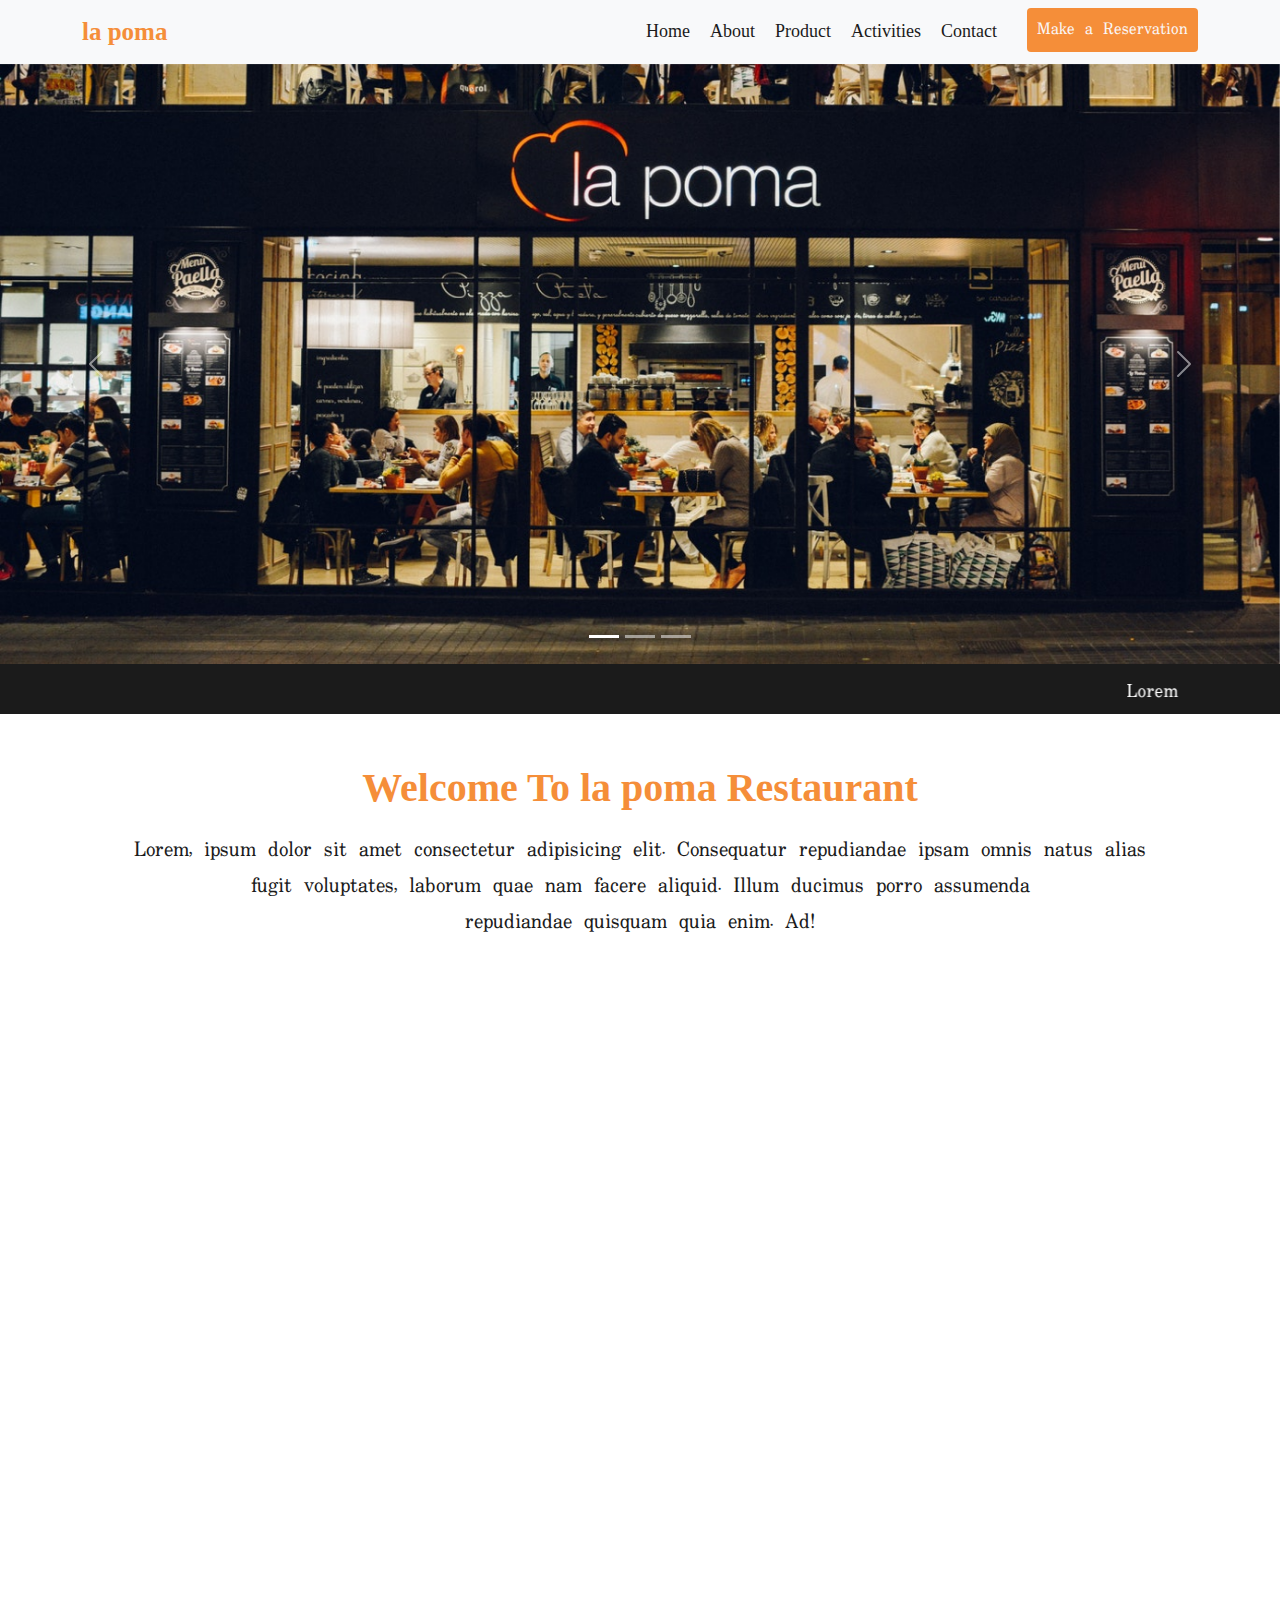
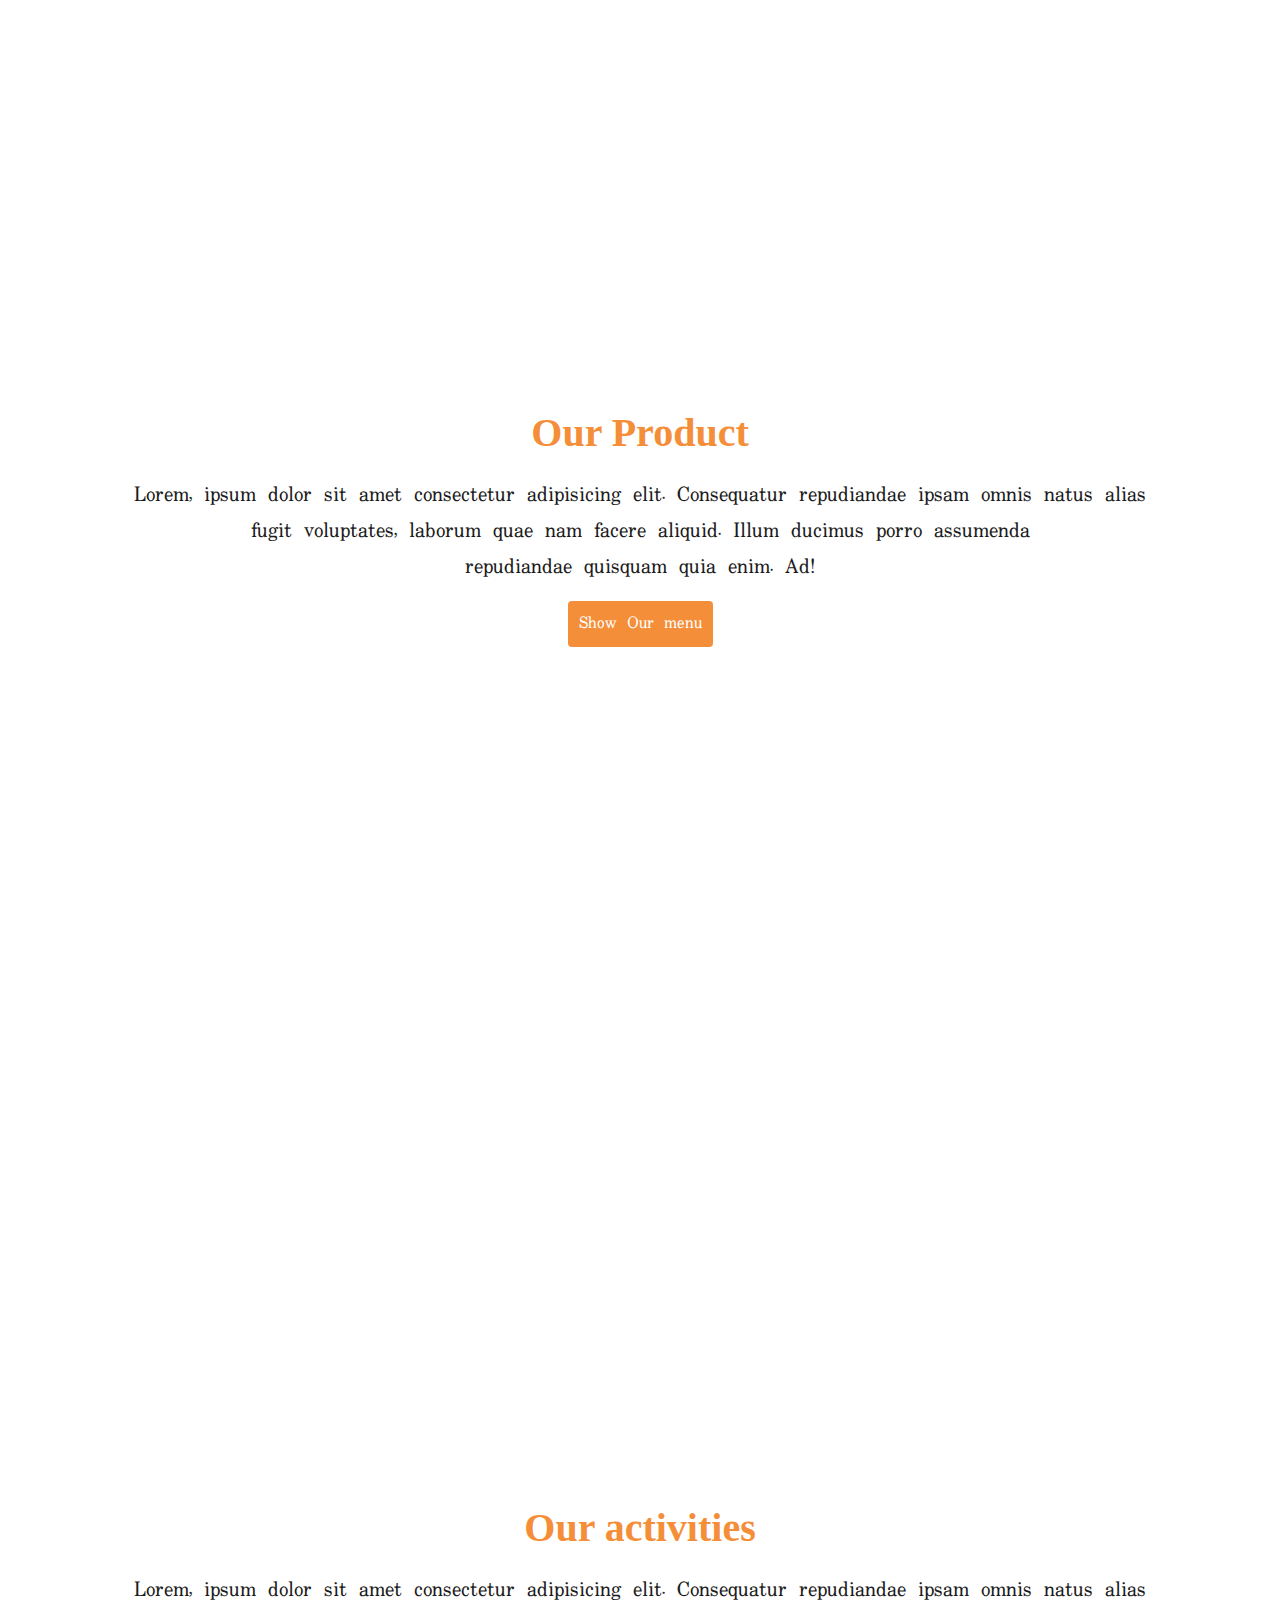
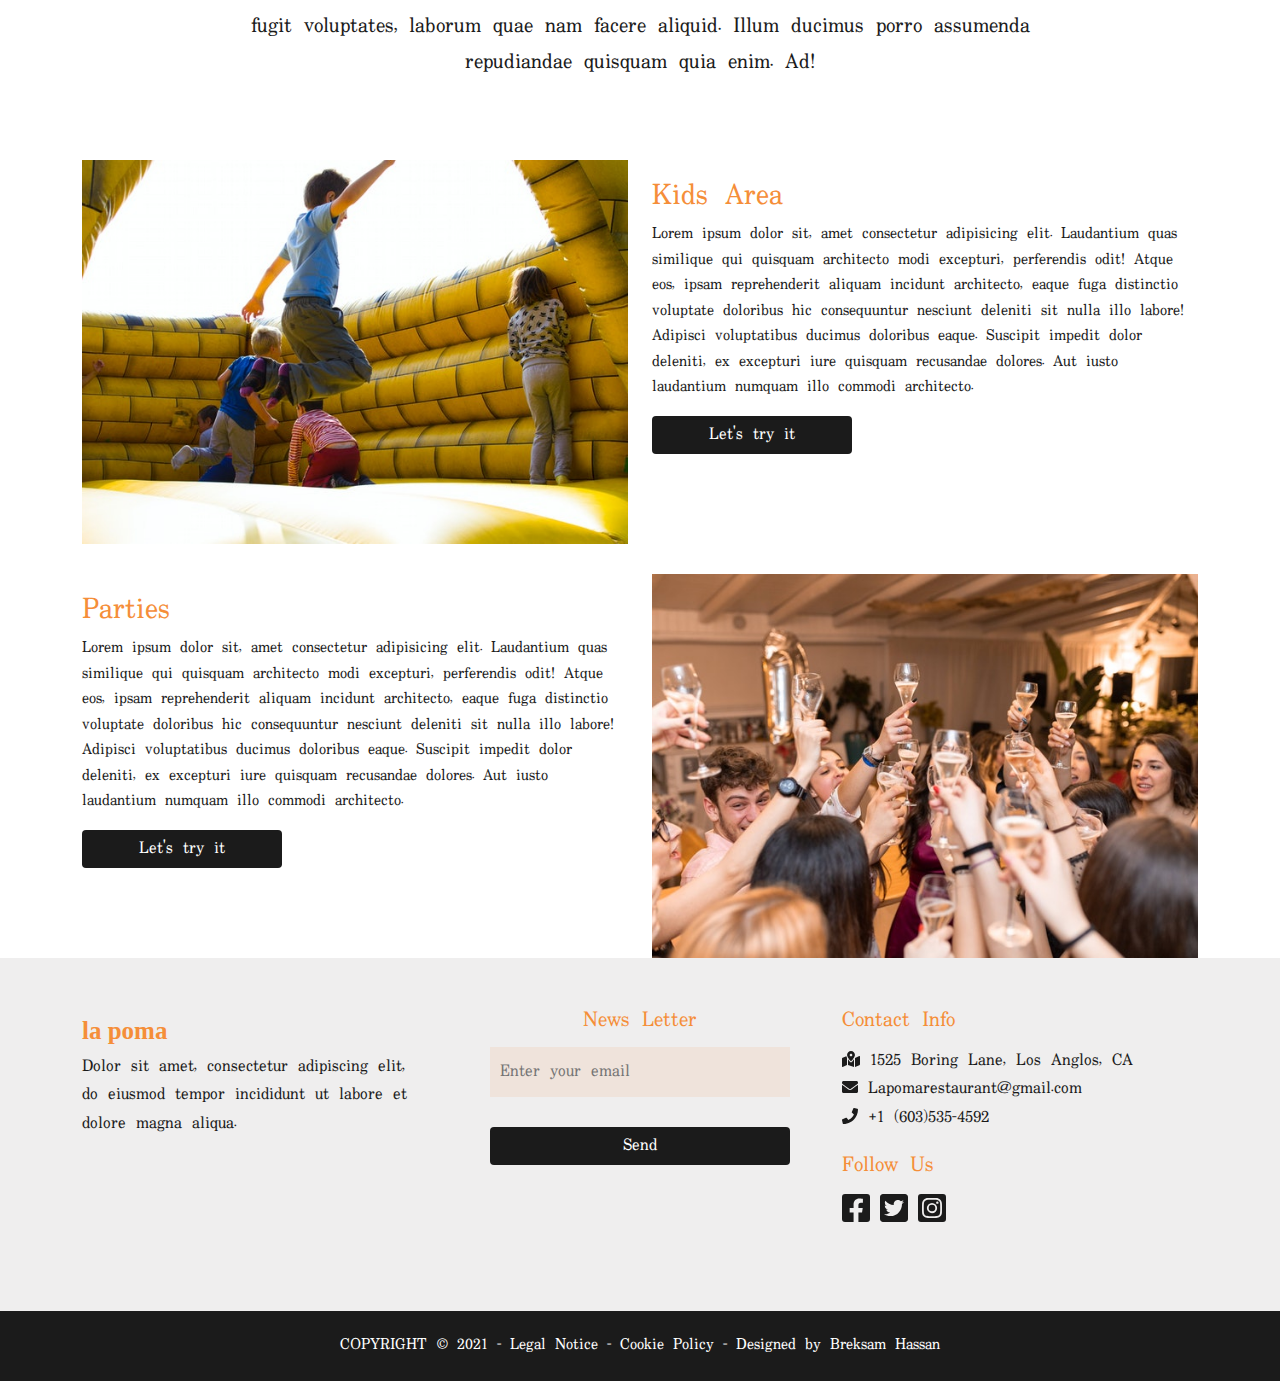
==== commit e209055d: "Update index.html" ====
--- a/index.html
+++ b/index.html
@@ -1,22 +1,22 @@
 <!DOCTYPE html>
 <html lang="en">
 <head>
-   <meta charset="UTF-8">
-   <meta name="description" content="Best Restaurant">
-   <meta name="keywords" content="La Poma, Restaurant, food, drinks">
-   <meta name="author" content="Breksam Elsokkary">
+    <meta charset="UTF-8">
+    <meta name="description" content="Best Restaurant">
+    <meta name="keywords" content="La Poma, Restaurant, food, drinks">
+    <meta name="author" content="Breksam Elsokkary">
     <meta name="viewport" content="width=device-width, initial-scale=1.0">
     <link rel="stylesheet" href="css/bootstrap.min.css">
     <link rel="stylesheet" href="css/all.min.css">
     <link rel="stylesheet" href="css/animate.css">
     <link rel="stylesheet" href="css/style.css">
     <link rel="stylesheet" href="css/media.css">
-    <title>Reservation</title>
+    <title>Restaurant La Poma</title>
     <link rel="icon" type="image/x-icon" href="img/la poma.png">
 </head>
-<body>
-     <!-- start navbar -->
-     <nav class="navbar navbar-expand-lg navbar-light bg-light">
+<body>  
+    <!-- start navbar -->
+    <nav class="navbar navbar-expand-lg navbar-light bg-light">
         <div class="container">
         <!-- Brand and toggle get grouped for better mobile display -->
             <a class="navbar-brand" href="index.html">la poma</a>
@@ -27,11 +27,11 @@
             <div class="collapse navbar-collapse justify-content-end" id="navbarToggleExternalContent">
                 <ul class="nav">
                     <li class="nav-item"><a class="nav-link active" aria-current="page" href="index.html">Home</a></li>
-                    <li class="nav-item"><a class="nav-link" href="index.html#about">About</a></li>
-                    <li class="nav-item"><a class="nav-link" href="index.html#product">Product</a></li>
-                    <li class="nav-item"><a class="nav-link" href="index.html#activities">Activities</a></li>
-                    <li class="nav-item"><a class="nav-link" href="index.html#contact">Contact</a></li>
-                    <li><a class="btn" href="menu.html">Show Our Menu</a></li>
+                    <li class="nav-item"><a class="nav-link" href="#about">About</a></li>
+                    <li class="nav-item"><a class="nav-link" href="#product">Product</a></li>
+                    <li class="nav-item"><a class="nav-link" href="#activities">Activities</a></li>
+                    <li class="nav-item"><a class="nav-link" href="#contact">Contact</a></li>
+                    <li><a class="btn" href="form.html">Make a Reservation</a></li>
                 </ul>
             </div> <!-- /.navbar-collapse -->
         </div><!-- /.container -->
@@ -40,70 +40,235 @@
 
     <!-- start Carousel -->
     <section id="carouselExampleIndicators" class="carousel slide" data-bs-ride="carousel">
-       
+        <div class="carousel-indicators">
+          <button type="button" data-bs-target="#carouselExampleIndicators" data-bs-slide-to="0" class="active" aria-current="true" aria-label="Slide 1"></button>
+          <button type="button" data-bs-target="#carouselExampleIndicators" data-bs-slide-to="1" aria-label="Slide 2"></button>
+          <button type="button" data-bs-target="#carouselExampleIndicators" data-bs-slide-to="2" aria-label="Slide 3"></button>
+        </div>
         <div class="carousel-inner">
           <div class="carousel-item active">
-            <img src="img/pexels-igor-starkov-1237073.jpg" class="d-block w-100" alt="...">
+            <img src="img/res1.jpg" class="d-block w-100" alt="...">
           </div>
-        </div>
-       
+          <div class="carousel-item">
+            <img src="img/pexels-vedanti-239975.jpg" class="d-block w-100" alt="...">
+          </div>
+          <div class="carousel-item">
+            <img src="img/res3.jpg" class="d-block w-100" alt="...">
+          </div>
+        </div>
+        <button class="carousel-control-prev" type="button" data-bs-target="#carouselExampleIndicators" data-bs-slide="prev">
+          <span class="carousel-control-prev-icon" aria-hidden="true"></span>
+          <span class="visually-hidden">Previous</span>
+        </button>
+        <button class="carousel-control-next" type="button" data-bs-target="#carouselExampleIndicators" data-bs-slide="next">
+          <span class="carousel-control-next-icon" aria-hidden="true"></span>
+          <span class="visually-hidden">Next</span>
+        </button>
     </section>
     <!-- end Carousel -->
 
-    <!-- start form reservation -->
-    <section id="reservation" class="equal">
+    <!-- start section news -->
+    <section id="news">
+        <div class="container">
+            <div class="news-content wow  bounceInLeft">
+                <marquee onmouseover="this.stop();" onmouseout="this.start();">Lorem ipsum dolor sit amet consectetur adipisicing elit. Earum reiciendis, maxime labore, eligendi numquam, sed voluptatibus quaerat sint error at veritatis dignissimos possimus! Quia iusto ipsa asperiores vero, vel eligendi.</marquee> 
+            </div>
+        </div>
+    </section>
+    <!-- end section news -->
+
+    <!-- start about section -->
+    <section id="about" class="equal">
         <div class="container">
             <div class="narrow text-center">
-                <h1>Reserve Your Table</h1>
-                <p class="lead">Lorem, ipsum dolor sit amet consectetur adipisicing elit. Consequatur repudiandae ipsam<br> fugit voluptates, laborum quae nam facere aliquid.</p>
-            </div>
-                <form action="">
+                <h1>Welcome To la poma Restaurant</h1>
+                <p class="lead">Lorem, ipsum dolor sit amet consectetur adipisicing elit. Consequatur repudiandae ipsam omnis natus alias <br> fugit voluptates, laborum quae nam facere aliquid. Illum ducimus porro assumenda <br> repudiandae quisquam quia enim. Ad!</p>
+            </div>
+            <div class="row">
+                <div class="col-lg-6 img wow bounceInLeft">
+                    <p class="text-center">Lorem ipsum dolor sit amet consectetur adipisicing elit. Totam architecto, quam nisi quaerat necessitatibus voluptate. <br>
+                    <a class="btn btn-dark" href="form.html">make a reservation</a></p>
+                </div>
+                <div class="col-lg-6">
                     <div class="row">
-                <div class="col-lg-6 col-lg-6">
-                    <div>
-                        <label>Name</label>
-                        <input type="text" placeholder="your name">
-                    </div>
-                    <div>
-                        <label>email</label>
-                        <input type="email" placeholder="Enter your email">
-                    </div>
-                    <div>
-                        <label>Phone Number</label>
-                        <input type="text" placeholder="No - Phone">
-                    </div>
-                </div>
-                <div class="col-lg-6">
-                    <div>
-                        <label>Date</label>         
-                        <input type="date">
-                    </div>
-                    <div>
-                        <label>Time</label>         
-                        <input type="time">
-                    </div>
-                    <div>
-                        <label>The Number of Person</label>
-                        <input type="number" placeholder="0">   
-                    </div>
-                </div></div>
-                <div class="row">
-                    <div>
-                        <a class="btn" href="">Confirm</a>
-                     </div>
-                </div>
-            </form>
-        </div>
-    </section>
-    <!-- end form reservation -->
-
-    <!-- start footer -->
-    <footer>
+                    <div class="col-lg-6 wow fadeIn" data-wow-delay=".5s">
+                        <img src="img/chef1.jpg" alt="">
+                    </div>
+                    <div class="col-lg-6  wow bounceInRight" data-wow-delay=".7s">
+                        <p>Lorem ipsum dolor sit amet consectetur adipisicing.<br><span>chef: maryian Ali</span></p>
+                    </div>
+                    <div class="clearfix"></div>
+                    <div class="col-lg-6 wow fadeIn" data-wow-delay=".7s">
+                        <img src="img/chef2.jpg" alt="">
+                    </div>
+                    <div class="col-lg-6  wow bounceInRight" data-wow-delay="1s">
+                        <p>Lorem ipsum dolor sit amet consectetur adipisicing.<br><span>chef: Hary Khalifa</span></p>
+                    </div>
+                    <div class="clearfix"></div>
+                    <div class="col-lg-6 wow fadeIn" data-wow-delay="1s">
+                        <img src="img/chef3.jpg" alt="">
+                    </div>
+                    <div class="col-lg-6  wow bounceInRight" data-wow-delay="1.2s">
+                        <p>Lorem ipsum dolor sit amet consectetur adipisicing.<br><span>chef: Noha Mousa</span></p>
+                    </div>
+                </div>
+            </div>
+        </div>
+            </div>
+    </section>
+    <!-- end about section -->
+
+    <!-- Start note section -->         
+    <section id="note">
+        <div class="container">
+            <p>We Here For Make You Happy</p>
+        </div>
+    </section>
+    <!-- end note section -->         
+
+    <!-- start product section -->
+    <section id="product" class="equal">
+        <div class="container">
+            <div class="narrow text-center ">
+                <h1>Our Product</h1>
+                <p class="lead">Lorem, ipsum dolor sit amet consectetur adipisicing elit. Consequatur repudiandae ipsam omnis natus alias <br> fugit voluptates, laborum quae nam facere aliquid. Illum ducimus porro assumenda <br> repudiandae quisquam quia enim. Ad!</p>
+                <a href="menu.html" class="btn">Show Our menu</a>
+            </div>
+            <div class="row wow slideInLeft">
+                <div class="col-lg-4 col-md-4 col-xs-12">
+                    <a href="menu.html#first">
+                        <img onclick="" src="img/main.jpg" alt="" title="Main Dishes">
+                    </a>
+                </div>
+                <div class="col-lg-4 col-md-4 col-xs-12">
+                    <a href="menu.html#second">
+                        <img src="img/steakk.jpg" alt="" title="Steak">  
+                    </a>
+                  </div>
+                  <div class="col-lg-4 col-md-4 col-xs-12">
+                    <a href="menu.html#third">
+                        <img src="img/sea food.jpg" alt="" title="Sea Food">  
+                    </a>
+                  </div>
+            </div>
+            <div class="row wow slideInRight">
+                <div class="col-lg-4 col-md-4 col-xs-12">
+                    <a href="menu.html#fourth">
+                        <img src="img/pizza.jpg" alt="" title="Pizza">  
+                    </a>
+                </div>
+                <div class="col-lg-4 col-md-4 col-xs-12">
+                    <a href="menu.html#fivth">
+                        <img src="img/burger.jpg" alt="" title="Sandwiches">  
+                    </a>
+                  </div>
+                  <div class="col-lg-4 col-md-4 col-xs-12">
+                    <a href="menu.html#sixth">
+                        <img src="img/salad.jpg" alt="" title="Fresh Salads">  
+                    </a>
+                  </div>
+            </div>
+            <div class="row wow slideInLeft">
+                <div class="col-lg-4 col-md-4 col-xs-12">
+                    <a href="menu.html#seventh">
+                        <img src="img/sweet.jpg" alt="" title="Desserts">      
+                    </a>
+                </div>
+                <div class="col-lg-4 col-md-4 col-xs-12">
+                    <a href="menu.html#eighth">
+                        <img src="img/coffee.jpg" alt="" title="Hot Drinks">  
+                    </a>
+                  </div>
+                  <div class="col-lg-4 col-md-4 col-xs-12">
+                      <a href="menu.html#ninth">
+                         <img src="img/juice.jpg" alt="" title="Cold Drinks">  
+                      </a>
+                  </div>
+            </div>
+        </div>
+    </section>
+    <!-- end product section -->
+
+    <!-- start activities section -->
+    <section id="activities" class="equal">
+        <div class="container">
+            <div class="narrow text-center">
+                <h1>Our activities</h1>
+                <p class="lead">Lorem, ipsum dolor sit amet consectetur adipisicing elit. Consequatur repudiandae ipsam omnis natus alias <br> fugit voluptates, laborum quae nam facere aliquid. Illum ducimus porro assumenda <br> repudiandae quisquam quia enim. Ad!</p>
+            </div>
+
+            <div class="row">
+                <div class="col-lg-6">
+                    <img src="img/kids.jpg" alt="">
+                </div>
+                <div class="col-lg-6">
+                    <h3>Kids Area</h3>
+                    <p>Lorem ipsum dolor sit, amet consectetur adipisicing elit. Laudantium quas similique qui quisquam architecto modi excepturi, perferendis odit! Atque eos, ipsam reprehenderit aliquam incidunt architecto, eaque fuga distinctio voluptate doloribus hic consequuntur nesciunt deleniti sit nulla illo labore! Adipisci voluptatibus ducimus doloribus eaque. Suscipit impedit dolor deleniti, ex excepturi iure quisquam recusandae dolores. Aut iusto laudantium numquam illo commodi architecto.</p>
+                    <a href="form.html" class="btn">Let's try it</a>
+                </div>
+            </div>
+
+            <div class="row">
+                <div class="col-lg-6 d-none d-lg-block">
+                    <h3>Parties</h3>
+                    <p>Lorem ipsum dolor sit, amet consectetur adipisicing elit. Laudantium quas similique qui quisquam architecto modi excepturi, perferendis odit! Atque eos, ipsam reprehenderit aliquam incidunt architecto, eaque fuga distinctio voluptate doloribus hic consequuntur nesciunt deleniti sit nulla illo labore! Adipisci voluptatibus ducimus doloribus eaque. Suscipit impedit dolor deleniti, ex excepturi iure quisquam recusandae dolores. Aut iusto laudantium numquam illo commodi architecto.</p>
+                    <a href="form.html" class="btn">Let's try it</a>
+                </div>
+                <div class="col-lg-6">
+                    <img src="img/party.jpg" alt="">
+                </div>
+                <div class="col-lg-6 d-lg-none d-block">
+                    <h3>Parties</h3>
+                    <p>Lorem ipsum dolor sit, amet consectetur adipisicing elit. Laudantium quas similique qui quisquam architecto modi excepturi, perferendis odit! Atque eos, ipsam reprehenderit aliquam incidunt architecto, eaque fuga distinctio voluptate doloribus hic consequuntur nesciunt deleniti sit nulla illo labore! Adipisci voluptatibus ducimus doloribus eaque. Suscipit impedit dolor deleniti, ex excepturi iure quisquam recusandae dolores. Aut iusto laudantium numquam illo commodi architecto.</p>
+                    <a href="form.html" class="btn">Let's try it</a>
+                </div>
+            </div>
+        </div>
+    </section>
+    <!-- end activities section  -->
+
+    <!-- start footer section -->
+    <footer id="contact">
+        <div class="container">
+            <div class="row">
+                <div class="col-lg-4">
+                <a class="navbar-brand sm" href="#carouselExampleIndicators">la poma</a>
+                <p>Dolor sit amet, consectetur adipiscing elit,
+                <br>do eiusmod tempor incididunt ut labore et 
+                <br> dolore magna aliqua.</p>
+                </div>
+
+                <div class="col-lg-4 text-center">
+                    <h5>News Letter</h4>
+                    <input type="text" class="text" placeholder="Enter your email"> <br>
+                    <input type="submit" class="btn submit" value="Send">
+                </div>
+
+                <div class="col-lg-4">
+                    <h5>Contact Info</h5>
+                        <i class="fas fa-map-marked-alt"></i><span> 1525 Boring Lane, Los Anglos, CA</span><br>
+                        <i class="fas fa-envelope"></i><span> Lapomarestaurant@gmail.com</span><br>
+                        <i class="fas fa-phone"></i><span> +1 (603)535-4592</span>
+                        <div class="social">
+                            <h5>Follow Us</h5>
+                            <a href=""><i class="fab fa-facebook-square fa-2x"></i></a>
+                            <a href=""><i class="fab fa-twitter-square fa-2x"></i></a>
+                            <a href=""><i class="fab fa-instagram-square fa-2x"></i></a>
+                            </div>
+                </div>
+            </div>
+        </div>
         <div class="bg">
             <p>COPYRIGHT &copy; 2021 - Legal Notice - Cookie Policy - Designed by Breksam Hassan</p>
         </div>
     </footer>
-    <!-- endfooter -->
+    <!-- end footer  -->
+
+    <!-- start scroll top  -->
+    <div id="scroll-top">
+        <i class="fas fa-arrow-up fa-2x"></i>
+    </div>
+    <!-- end scroll top -->
 
     <script src="js/jquery-3.5.1.min.js"></script>
     <script src="js/bootstrap.min.js"></script>
@@ -113,6 +278,5 @@
     </script>  
     <script src="js/all.min.js"></script>
     <script src="js/scripr.js"></script>
-
 </body>
 </html>
